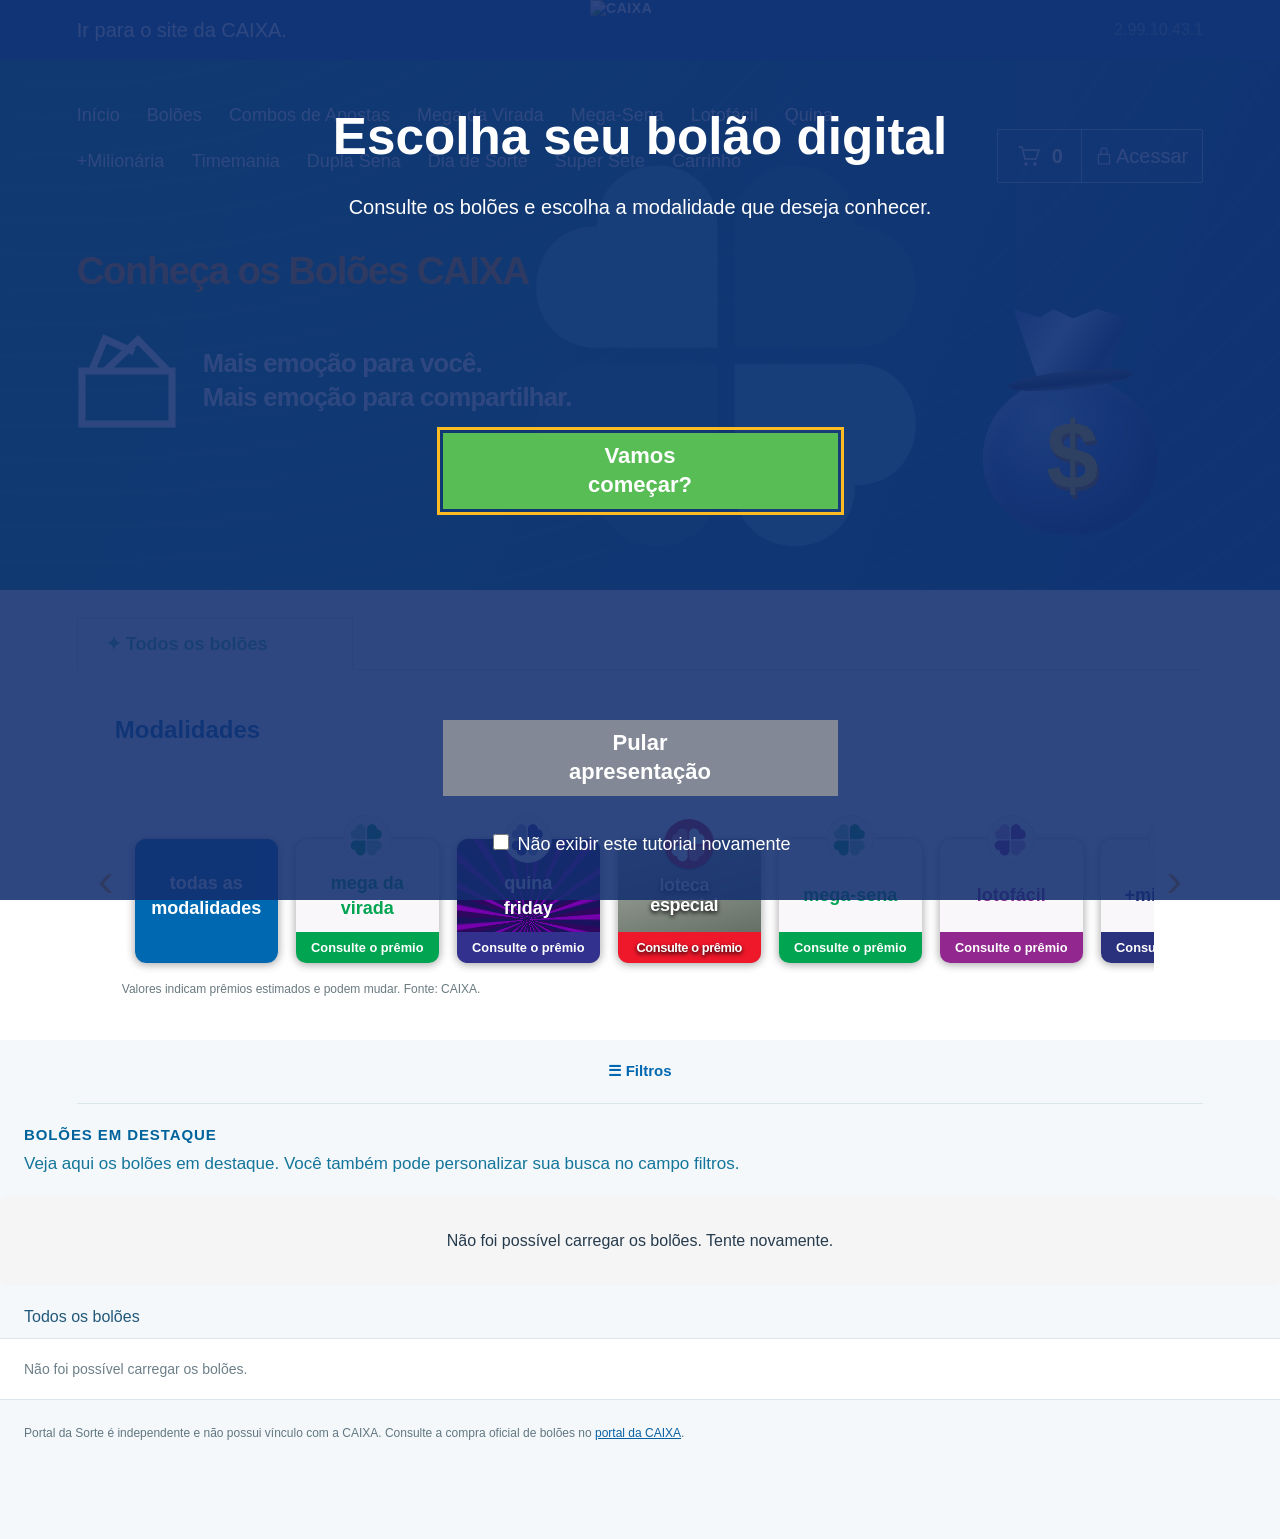
==== compra-bolao/index.html @ 4177caa3 "Centraliza carrinho e conta no celular" ====
<!doctype html>
<html lang="pt-BR">
<head>
  <meta charset="utf-8">
  <meta name="viewport" content="width=device-width, initial-scale=1">
  <meta name="theme-color" content="#0861a5">
  <title>Bolões | Portal da Sorte</title>
  <link rel="icon" href="../assets/favicon-caixa.svg" type="image/svg+xml">
  <link rel="stylesheet" href="../assets/purchase.css?v=20261124-caixa-top-strip-v3">
  <script src="../assets/purchase.js?v=20261124-caixa-top-strip-v1" defer></script>
  <script src="../assets/visitor-presence.js?v=20261111-visitor-activity" defer></script>
</head>
<body>
  <dialog class="pool-tutorial" id="pool-tutorial" aria-labelledby="tutorial-title" aria-describedby="tutorial-description">
    <div class="tutorial-content">
      <h2 id="tutorial-title">Escolha seu bolão digital</h2>
      <p id="tutorial-description">Consulte os bolões e escolha a modalidade que deseja conhecer.</p>
      <button type="button" class="tutorial-start">Vamos<br>começar?</button>
      <button type="button" class="tutorial-skip">Pular<br>apresentação</button>
      <label><input type="checkbox" id="tutorial-hide"> Não exibir este tutorial novamente</label>
    </div>
  </dialog>
  <div class="site-banner">
    <div class="site-banner-inner"><a class="caixa-site-link" href="https://www.caixa.gov.br/">Ir para o site da CAIXA.</a><a class="site-brand" href="https://www.caixa.gov.br/" aria-label="CAIXA"><img src="../assets/caixa-header-official.png" alt="CAIXA"></a><span class="site-version">2.99.10.43.1</span></div>
  </div>
  <section class="pool-hero">
    <div class="pool-hero-inner">
      <nav class="hero-nav" aria-label="Navegação principal">
        <a href="../home.html">Início</a><a href="../compra-bolao/">Bolões</a><a href="../home.html#combos">Combos de Apostas</a><a href="../home.html#mega-da-virada">Mega da Virada</a><a href="../home.html#mega-sena">Mega-Sena</a><a href="../home.html#lotofacil">Lotofácil</a><a href="../home.html#quina">Quina</a><a href="../home.html#mais-milionaria">+Milionária</a><a href="../home.html#timemania">Timemania</a><a href="../home.html#dupla-sena">Dupla Sena</a><a href="../home.html#dia-de-sorte">Dia de Sorte</a><a href="../home.html#super-sete">Super Sete</a><a href="../carrinho.html">Carrinho</a>
      </nav>
      <div class="pool-account"><a href="../carrinho.html#carrinho" aria-label="Abrir carrinho"><svg viewBox="0 0 24 24" fill="none" stroke="currentColor" stroke-width="1.4" aria-hidden="true"><path d="M2 3h3l3 12h11l3-9H6M9 19h.01M18 19h.01" stroke-linecap="round" stroke-linejoin="round"/><circle cx="9" cy="20" r="1"/><circle cx="18" cy="20" r="1"/></svg><strong id="pool-cart-count">0</strong></a><a href="../home.html#informacoes"><svg viewBox="0 0 20 24" fill="none" stroke="currentColor" stroke-width="1.5" aria-hidden="true"><rect x="3" y="10" width="14" height="12" rx="1"/><path d="M6 10V6a4 4 0 0 1 8 0v4"/></svg>Acessar</a></div>
      <div class="hero-copy"><h1>Conheça os Bolões CAIXA</h1><p><svg viewBox="0 0 100 100" fill="none" stroke="currentColor" stroke-width="7" aria-hidden="true"><path d="M5 41h90v53H5zM15 40l13-31 29 13M29 40 61 10l29 30"/></svg><span>Mais emoção para você.<br>Mais emoção para compartilhar.</span></p></div>
      <div class="virada-highlight" hidden><div class="virada-title">Mega da Virada<br><strong>R$ 1 Bilhão</strong></div><p>Prêmio estimado do concurso <strong>3100</strong></p></div>
      <div class="virada-details" hidden><strong id="virada-price">Bolões da Mega da Virada</strong><p>Sorteio sexta-feira<br><b>01/01/2027 às 11h00</b></p><p id="virada-countdown">Apostas até 31/12/2026 às 22h</p></div>
      <div class="mega-highlight" hidden><div class="mega-hero-title"><svg class="mega-title-icon" viewBox="0 0 467 460" aria-hidden="true"><path d="M215 233H87C1 233 1 104 87 104 87 18 215 18 215 104Z"/><path d="M233 233h128c86 0 86-129 0-129 0-86-128-86-128 0Z" opacity=".6"/><path d="M215 250H87C1 250 1 379 87 379c0 86 128 86 128 0Z" opacity=".6"/><path d="M233 250h128c86 0 86 129 0 129 0 86-128 86-128 0Z"/></svg><span id="mega-name">Mega-Sena</span><br><strong id="mega-prize">Prêmio em consulta</strong></div><p id="mega-contest">Estimativa em consulta</p></div>
      <div class="mega-details" hidden><strong id="mega-pool-price">Consulte os bolões cadastrados</strong><p><span id="mega-draw-label">Sorteio</span><br><b id="mega-date">Data em consulta</b></p><p>Confira o prazo oficial de apostas.</p></div>
      <div class="friday-highlight" hidden><div class="friday-title">Quina Friday<br><strong>R$ 50 Milhões</strong></div><p>Prêmio estimado do concurso <strong>7173</strong></p></div>
      <div class="friday-art" aria-hidden="true">FRIDAY</div>
      <div class="friday-details" hidden><strong id="friday-price">Bolões da Quina Friday</strong><p>Sorteio domingo<br><b>29/11/2026 às 11h00</b></p><p>Confira o prazo oficial de apostas.</p></div>
      <div class="loteca-highlight" hidden><div class="loteca-hero-title">Loteca Especial<br><strong>R$ 1 Milhão</strong></div><p>Prêmio estimado do concurso <strong>1285</strong></p></div>
      <div class="loteca-details" hidden><strong id="loteca-price">Consulte os bolões cadastrados</strong><p>Apuração<br><b>30/11/2026 às 07h30</b></p><p>Apostas oficiais até 28/11 às 16h.</p></div>
      <svg class="hero-clover" viewBox="0 0 467 460" aria-hidden="true"><path d="M215 233H87C1 233 1 104 87 104 87 18 215 18 215 104Z" fill="#43b2c3"/><path d="M233 233h128c86 0 86-129 0-129 0-86-128-86-128 0Z" fill="#168a98"/><path d="M215 250H87C1 250 1 379 87 379c0 86 128 86 128 0Z" fill="#168a98"/><path d="M233 250h128c86 0 86 129 0 129 0 86-128 86-128 0Z" fill="#43b2c3"/></svg>
      <div class="hero-money-bag" aria-hidden="true"><span class="bag-top"></span><span class="bag-tie"></span><span class="bag-body"><b>$</b></span></div>
    </div>
  </section>
  <section class="pool-modalities" aria-labelledby="modalities-heading">
    <div class="pool-modalities-inner">
      <div class="pool-tabs"><span>✦ Todos os bolões</span></div>
      <h2 id="modalities-heading">Modalidades</h2>
      <div class="modality-carousel"><button type="button" class="modality-arrow" data-direction="-1" aria-label="Ver modalidades anteriores">‹</button><div class="modality-scroll" aria-label="Filtrar bolões por modalidade">
        <button type="button" class="modality-chip is-active" data-pool-game="" aria-pressed="true">Todas as<br>modalidades</button>
        <button type="button" class="modality-chip" data-pool-game="virada" style="--chip-color:#00a451"><span>✿</span>Mega da<br>Virada</button>
        <button type="button" class="modality-chip" data-pool-game="quina" style="--chip-color:#32318e"><span>✿</span>Quina<br>Friday</button>
        <button type="button" class="modality-chip" data-pool-game="loteca" style="--chip-color:#ef182b"><span>✿</span>Loteca<br>Especial</button>
        <button type="button" class="modality-chip" data-pool-game="mega" style="--chip-color:#00a451"><span>✿</span>Mega-Sena</button>
        <button type="button" class="modality-chip" data-pool-game="facil" style="--chip-color:#92278f"><span>✿</span>Lotofácil</button>
        <button type="button" class="modality-chip" data-pool-game="milionaria" style="--chip-color:#2b327d"><span>✿</span>+Milionária</button>
        <button type="button" class="modality-chip" data-pool-game="timemania" style="--chip-color:#00863d"><span>✿</span>Timemania</button>
        <button type="button" class="modality-chip" data-pool-game="dupla" style="--chip-color:#af2942"><span>✿</span>Dupla Sena</button>
        <button type="button" class="modality-chip" data-pool-game="dia" style="--chip-color:#ad9718"><span>✿</span>Dia de Sorte</button>
        <button type="button" class="modality-chip" data-pool-game="super" style="--chip-color:#00863d"><span>✿</span>Super Sete</button>
      </div><button type="button" class="modality-arrow" data-direction="1" aria-label="Ver próximas modalidades">›</button></div>
      <p class="loteca-prize-note">Valores indicam prêmios estimados e podem mudar. Fonte: CAIXA.</p>
    </div>
  </section>
  <header class="topbar">
    <button id="filter-toggle" type="button" aria-expanded="false" aria-controls="filters">☰ <span>Filtros</span></button>
  </header>
  <main class="purchase-page">
    <h1>Bolões em destaque</h1>
    <p class="intro">Veja aqui os bolões em destaque. Você também pode personalizar sua busca no campo filtros.</p>
    <div id="filters" class="filters" hidden>
      <label for="purchase-game">Modalidade</label>
      <select id="purchase-game">
        <option value="">Todas as modalidades</option><option value="virada">Mega da Virada</option>
        <option value="mega">Mega-Sena</option><option value="facil">Lotofácil</option>
        <option value="quina">Quina Friday</option><option value="loteca">Loteca Especial</option><option value="milionaria">+Milionária</option>
        <option value="dupla">Dupla Sena</option><option value="timemania">Timemania</option>
        <option value="dia">Dia de Sorte</option><option value="super">Super Sete</option>
      </select>
    </div>
    <section class="featured" aria-live="polite">
      <article class="pool-card">
        <header><span aria-hidden="true" class="pool-icon">✦</span><strong id="purchase-choice">Bolões</strong></header>
        <div class="pool-content">
          <p class="card-label">BOLÕES EM DESTAQUE</p>
          <h2>Bolões em preparação</h2>
          <p>Não há cotas disponíveis para esta modalidade no momento.</p>
          <div class="pool-details"><p>Sorteio <strong>A definir</strong></p><p>Composição <strong>A definir</strong></p><p>Valor da cota <strong>A definir</strong></p></div>
          <p class="quantity-label">Quantidade de cotas</p>
          <div class="quantity" aria-label="Quantidade indisponível"><button type="button" disabled aria-label="Diminuir quantidade">−</button><span>—</span><button type="button" disabled aria-label="Aumentar quantidade">+</button></div>
        </div>
      </article>
      <button class="add-button" disabled type="button"><strong>Adicionar</strong><span>ao carrinho de compras</span></button>
    </section>
    <section class="all-pools"><h2>Todos os bolões</h2><p>Ainda não há bolões cadastrados nesta seleção.</p></section>
    <p class="purchase-note">Portal da Sorte é independente e não possui vínculo com a CAIXA. Consulte a compra oficial de bolões no <a href="https://www.loteriasonline.caixa.gov.br/silce-web/">portal da CAIXA</a>.</p>
  </main>
</body>
</html>
---- assets/purchase.css ----
*{box-sizing:border-box}body{margin:0;background:#f4f8fa;color:#263b4d;font-family:Arial,sans-serif;padding-bottom:72px}.topbar{height:64px;background:#0861a5;color:white;display:flex;align-items:center;justify-content:space-between;padding:0 max(20px,calc((100% - 850px)/2));gap:12px}.topbar a,.topbar button{font:700 15px Arial,sans-serif;color:white;background:none;border:0;text-decoration:none;cursor:pointer}.topbar a{font-size:25px;display:flex;align-items:center;gap:7px;white-space:nowrap}.topbar a span{font-size:15px}.purchase-page{max-width:850px;margin:0 auto}.purchase-page h1{font-size:15px;color:#00639c;margin:22px 24px 8px;text-transform:uppercase;letter-spacing:.06em}.intro{margin:0;padding:0 24px 20px;line-height:1.5;color:#14759b;font-size:17px}.filters{margin:0 24px 20px;padding:16px;background:white;border:1px solid #d7e8ee;border-radius:4px}.filters label{display:block;margin-bottom:8px;font-weight:bold}.filters select{width:100%;padding:10px;background:#fff;border:1px solid #aac6d2;border-radius:4px;font:inherit}.featured{background:#e1f3fb;padding:16px 24px 22px;text-align:center}.pool-card{max-width:530px;margin:0 auto;background:white;box-shadow:0 2px 8px #00475b0b}.pool-card header{display:flex;align-items:center;gap:25px;min-height:65px;padding:14px 22px;background:linear-gradient(110deg,#008c48,#00ad56);color:white;font-size:19px;text-align:left}.pool-icon{font-size:28px}.pool-content{padding:38px 24px 35px}.card-label{font-size:12px;letter-spacing:.1em;color:#779096;font-weight:bold}.pool-content h2{color:#009453;font-size:25px;margin:18px 0}.pool-content>p{line-height:1.5}.pool-details{margin:25px auto;max-width:320px;border-top:1px solid #edf1f2;border-bottom:1px solid #edf1f2;padding:10px 0}.pool-details p{display:flex;justify-content:space-between;gap:10px;font-size:14px}.pool-details strong{color:#6c7d83}.quantity-label{margin:14px 0 8px}.quantity{display:flex;justify-content:center;align-items:center;gap:14px;color:#667c84}.quantity button{height:32px;width:32px;border:0;border-radius:6px;background:#d5e2e3;color:#73888a;font-size:20px}.add-button{display:flex;flex-direction:column;gap:3px;align-items:center;width:min(240px,90%);margin:-15px auto 0;position:relative;border:0;border-radius:8px;background:#b7c9c5;color:#fff;padding:14px;font-size:15px}.add-button strong{font-size:17px}.all-pools h2{font-size:16px;font-weight:400;color:#215879;margin:22px 24px 12px}.all-pools p{background:white;border-top:1px solid #dde7eb;border-bottom:1px solid #dde7eb;padding:22px 24px;margin:0;color:#6d7f88;font-size:14px}.purchase-note{margin:24px;font-size:12px;line-height:1.6;color:#617782}.purchase-note a{color:#0861a5}.cart-bar{position:fixed;bottom:0;left:0;right:0;background:#0861a5;color:white;box-shadow:0 -2px 8px #0002}.cart-bar a{height:58px;max-width:850px;margin:auto;display:flex;align-items:center;justify-content:space-between;gap:12px;padding:0 24px;color:white;text-decoration:none}.cart-bar a span:nth-child(2){font-size:13px}.cart-bar a span:last-child{font-size:22px}button:focus-visible,a:focus-visible,select:focus-visible{outline:3px solid #ffbb22;outline-offset:3px}@media(max-width:480px){.topbar{padding:0 16px}.intro{font-size:16px}.featured{padding:12px 15px 22px}.pool-content{padding:32px 20px}.purchase-page h1{margin-left:16px}.intro{padding-left:16px;padding-right:16px}.filters{margin-left:16px;margin-right:16px}}
/* Cabeçalho da página de bolões */
.site-banner{background:#075699;color:#fff}.site-banner-inner{max-width:1100px;min-height:58px;margin:auto;padding:12px 24px;display:flex;justify-content:space-between;align-items:center;gap:16px;font-size:13px}.site-banner a{color:#fff;text-decoration:none}.pool-hero{background:linear-gradient(132deg,#075fa9 0%,#075fa9 53%,#1a8da4 53%,#36aaa4 100%);color:#fff}.pool-hero-inner{max-width:1100px;margin:auto;position:relative;padding:25px 24px 48px;min-height:310px;overflow:hidden}.hero-nav{display:flex;gap:16px 22px;flex-wrap:wrap;max-width:850px;position:relative;z-index:1}.hero-nav a{color:#fff;text-decoration:none;font-size:15px}.hero-nav a:hover{text-decoration:underline}.hero-copy{position:relative;z-index:1;padding-top:46px;max-width:70%}.hero-copy h1{font-size:clamp(34px,5vw,58px);line-height:1.1;margin:0 0 15px;color:#fff}.hero-copy p{font-size:18px;margin:0}.hero-tickets{position:absolute;width:235px;height:auto;right:24px;bottom:-12px}.site-banner a:focus-visible,.hero-nav a:focus-visible{outline:3px solid #ffbb22;outline-offset:3px}@media(max-width:600px){.site-banner-inner{align-items:flex-start;flex-direction:column;gap:6px}.pool-hero-inner{padding:22px 18px 115px;min-height:0}.hero-nav{gap:12px 16px}.hero-nav a{font-size:14px}.hero-copy{padding-top:38px;max-width:100%}.hero-copy p{font-size:16px;max-width:70%}.hero-tickets{width:150px;right:4px;bottom:-8px}}
@font-face{font-family:PoolBook;src:url('site-regular.woff2')}@font-face{font-family:PoolBold;src:url('site-bold.woff2');font-weight:700}.site-banner-inner,.pool-hero-inner{width:88%;max-width:1670px}.site-banner-inner{position:relative;min-height:70px;padding:0;display:flex;justify-content:space-between;font-family:PoolBook,Arial,sans-serif;font-size:16px}.site-brand{position:absolute;left:50%;transform:translateX(-50%);font-family:PoolBold,Arial,sans-serif;font-weight:700;font-size:14px;letter-spacing:.04em}.pool-hero-inner{min-height:385px;padding:40px 0 70px}.hero-nav{max-width:1120px;gap:20px 26px;font-family:PoolBook,Arial,sans-serif}.hero-nav a{font-size:18px}.hero-copy{padding-top:60px}.hero-copy h1{font-family:PoolBold,Arial,sans-serif;font-size:clamp(38px,4vw,66px);letter-spacing:-1.5px}.hero-copy p{font-family:PoolBook,Arial,sans-serif;font-size:22px}.hero-tickets{right:4%;width:290px;bottom:-15px}.topbar{max-width:1670px;width:88%;margin:auto;background:transparent;color:#0067b1;border-bottom:1px solid #d9e7eb}.topbar a,.topbar button{color:#0067b1}.purchase-page{max-width:1100px}.featured{border-radius:8px}.pool-card{border-radius:6px;overflow:hidden}.pool-content{padding-top:30px;padding-bottom:30px}@media(max-width:720px){.site-banner-inner,.pool-hero-inner,.topbar{width:calc(100% - 36px)}.site-banner-inner{min-height:72px;padding:10px 0;display:flex;flex-direction:column;align-items:flex-start;justify-content:center;font-size:12px}.site-brand{left:auto;right:0;transform:none;font-size:11px}.pool-hero-inner{min-height:340px;padding:24px 0 125px}.hero-nav{gap:12px 16px}.hero-nav a{font-size:15px}.hero-copy{padding-top:34px;max-width:100%}.hero-copy h1{font-size:36px}.hero-copy p{font-size:17px;max-width:75%}.hero-tickets{width:155px;right:0;bottom:-6px}.topbar{padding:0}.featured{border-radius:0}}
.site-banner{background:#075699}.site-banner-inner{width:88%;max-width:1670px;height:78px;min-height:78px;font-size:20px}.site-brand{display:flex;align-items:center;justify-content:center;height:78px;width:105px}.site-brand img{width:76px;height:auto;display:block}.site-banner-inner>span{color:#bad2e4;font-size:13px}@media(max-width:720px){.site-banner-inner{height:78px;min-height:78px;width:calc(100% - 36px);font-size:14px}.site-brand{height:70px;width:70px;right:0;top:0}.site-brand img{width:55px}.site-banner-inner>span{font-size:11px}}
.site-brand svg{display:block;width:43px;height:auto}@media(max-width:720px){.site-banner-inner{align-items:center}.site-brand{left:50%;right:auto;transform:translateX(-50%);top:0}.site-brand svg{width:39px}}
.site-banner-inner .banner-back{display:flex;align-items:center;gap:7px;color:#fff;font:700 25px Arial,sans-serif;position:relative;z-index:1}.banner-back span{font-size:16px}.topbar{justify-content:flex-end}@media(max-width:720px){.site-banner-inner{align-items:flex-start}.site-banner-inner .banner-back{font-size:23px}.banner-back span{font-size:13px}.site-brand{left:auto;right:0;transform:none}}
.topbar{justify-content:center}
.featured .pool-card+.pool-card{margin-top:22px}.pool-numbers{display:flex;flex-wrap:wrap;justify-content:center;gap:7px;margin:18px 0}.pool-numbers span{display:grid;place-items:center;border-radius:50%;width:34px;height:34px;background:#078850;color:#fff;font-weight:bold}.pool-content .add-button{margin:20px auto 0}
.pool-content .pool-chance{margin:22px 0;padding:20px 10px;border-top:1px dashed #c5ced3;border-bottom:1px dashed #c5ced3;color:#0070ae;font-size:20px;font-weight:700;line-height:1.4;text-align:center}
.pool-purchase{padding:18px;background:#f3f5f6;border-radius:8px}.pool-quantity{display:flex;align-items:center;justify-content:center;gap:10px}.pool-quantity button{width:42px;height:42px;border:0;border-radius:50%;background:#0076b3;color:#fff;font-size:24px;cursor:pointer}.pool-quantity button:disabled{background:#c9d0d2;cursor:default}.pool-quantity input{width:80px;height:42px;border:2px solid #0076b3;border-radius:4px;text-align:center;font-size:20px;font-weight:bold}.pool-total{font-size:19px;color:#e98700;font-weight:bold}.pool-purchase .add-button{width:100%;max-width:420px;margin:15px auto 0;text-transform:uppercase}.pool-purchase>p:last-child{font-size:13px;color:#677b83;margin-bottom:0}
.pool-account{position:absolute;right:24px;top:38px;display:flex;z-index:2}.pool-account a{display:flex;align-items:center;gap:6px;min-height:44px;padding:8px 14px;border:1px solid #ffffffa8;color:white;text-decoration:none;font:16px Arial,sans-serif}.pool-account a+a{border-left:0}.pool-account a:hover{background:#ffffff20}.pool-account strong{font-size:18px}@media(max-width:1100px){.pool-account{position:relative;top:auto;right:auto;justify-content:flex-end;margin-top:20px}}@media(max-width:720px){.pool-account a{min-height:40px;font-size:14px}}
.pool-account a{height:51px;min-width:73px;justify-content:center;padding:8px 16px;font:700 17px PoolBook,Arial,sans-serif}.pool-account a:first-child svg{width:19px;height:19px}.pool-account a:nth-child(2) svg{width:12px;height:16px}.pool-account strong{font:700 21px PoolBold,Arial,sans-serif}@media(max-width:720px){.pool-account a{height:46px;min-width:65px;padding:8px 12px;font-size:15px}}
.pool-account{right:0;top:69px;border:1px solid #a4dae3;border-radius:2px;background:#ffffff08}.pool-account a{height:52px;min-width:0;border:0;padding:12px 18px;gap:10px;font:400 20px/1.2 PoolBook,Arial,sans-serif}.pool-account a:first-child{border-right:1px solid #a4dae3}.pool-account a:nth-child(2){padding:12px 14px;gap:4px}.pool-account a:first-child svg{width:26px;height:24px}.pool-account a:nth-child(2) svg{width:16px;height:20px}.pool-account strong{font:700 20px PoolBold,Arial,sans-serif}@media(max-width:1100px){.pool-account{width:max-content;margin:20px 0 0 auto;top:auto;right:auto}}@media(max-width:720px){.pool-account a{height:44px;padding:8px 12px;font-size:16px}.pool-account a:nth-child(2){padding:8px 12px}.pool-account strong{font-size:16px}}
.pool-tutorial{position:fixed;inset:0;width:100%;height:100%;max-width:none;max-height:none;margin:0;padding:0;border:0;background:rgba(18,47,113,.84);color:#fff}.pool-tutorial::backdrop{background:rgba(20,35,89,.25)}.tutorial-content{width:min(940px,90%);height:100%;margin:auto;display:flex;flex-direction:column;align-items:center;text-align:center;padding:clamp(50px,12vh,120px) 0 45px}.tutorial-content h2{margin:0;font:700 clamp(32px,4vw,62px)/1.15 PoolBold,Arial,sans-serif}.tutorial-content p{margin:25px 0 0;font:20px/1.5 PoolBook,Arial,sans-serif}.tutorial-content button{width:min(395px,100%);min-height:76px;border:0;color:#fff;font:700 22px/1.3 PoolBook,Arial,sans-serif;cursor:pointer}.tutorial-start{margin:auto 0;background:#58bd55}.tutorial-skip{background:#828895}.tutorial-content label{margin-top:35px;font:18px PoolBook,Arial,sans-serif}.tutorial-content input{width:16px;height:16px;accent-color:#58bd55}@media(max-width:600px){.tutorial-content{padding:12vh 0 40px}.tutorial-content p{font-size:16px}.tutorial-content button{min-height:64px;font-size:18px}.tutorial-content label{font-size:15px}}
.pool-hero{background:repeating-radial-gradient(ellipse at 5% -50%,transparent 0 25px,#ffffff08 27px 30px,transparent 32px 52px),linear-gradient(110deg,#008b80 0%,#087e8c 52%,#045a96 100%);overflow:hidden}.pool-hero-inner{min-height:480px}.pool-hero .hero-copy{padding-top:80px;max-width:60%}.pool-hero .hero-copy h1{color:#ff900b;font-size:clamp(38px,3.1vw,58px)}.pool-hero .hero-copy p{display:flex;align-items:center;gap:24px;color:#fff;font:700 clamp(19px,2vw,30px)/1.35 PoolBold,Arial,sans-serif}.pool-hero .hero-copy p span{font:700 75px/1 Arial,sans-serif}.hero-clover{position:absolute;right:9%;bottom:28px;width:340px;height:340px;display:grid;grid-template-columns:1fr 1fr;grid-template-rows:1fr 1fr;gap:14px;transform:rotate(0deg);opacity:.88;pointer-events:none}.hero-clover i{background:#49bacb}.hero-clover i:nth-child(1){border-radius:70% 70% 0 70%}.hero-clover i:nth-child(2){border-radius:70% 70% 70% 0;background:#1c94a2}.hero-clover i:nth-child(3){border-radius:70% 0 70% 70%;background:#1c94a2}.hero-clover i:nth-child(4){border-radius:0 70% 70% 70%}@media(max-width:720px){.pool-hero-inner{min-height:390px;padding-bottom:120px}.pool-hero .hero-copy{padding-top:35px;max-width:100%}.pool-hero .hero-copy h1{font-size:34px}.pool-hero .hero-copy p{font-size:18px;gap:12px;max-width:80%}.pool-hero .hero-copy p span{font-size:42px}.hero-clover{width:145px;height:145px;gap:6px;right:0;bottom:8px;opacity:.6}}
.pool-modalities{background:#fff}.pool-modalities-inner{width:88%;max-width:1670px;margin:auto;padding:28px 0 45px}.pool-tabs{border-bottom:1px solid #ddd;height:52px}.pool-tabs span{display:inline-flex;height:52px;align-items:center;padding:0 28px;border:1px solid #ddd;border-bottom:1px solid #fff;color:#4ab8a4;font:700 18px PoolBold,Arial,sans-serif}.pool-modalities h2{margin:42px 0 45px;color:#0067b1;font:700 24px PoolBold,Arial,sans-serif}.modality-scroll{display:flex;gap:16px;overflow-x:auto;padding:15px 8px 14px;scrollbar-width:thin}.modality-chip{position:relative;flex:0 0 145px;min-height:125px;border:1px solid #d4d4d4;border-bottom:12px solid var(--chip-color,#0067b1);border-radius:12px;background:#faf7fb;box-shadow:0 2px 10px #0003;color:var(--chip-color,#0067b1);font:700 18px/1.35 PoolBold,Arial,sans-serif;cursor:pointer}.modality-chip span{position:absolute;top:-25px;left:50%;transform:translateX(-50%);border:1px solid #ddd;border-radius:50%;background:#faf7fb;font:30px Arial,sans-serif;width:48px;height:48px;display:grid;place-items:center}.modality-chip.is-active{background:var(--chip-color,#0067b1);color:#fff}.modality-chip.is-active span{color:var(--chip-color,#0067b1)}.modality-chip:focus-visible{outline:3px solid #ff9a00;outline-offset:4px}@media(max-width:720px){.pool-modalities-inner{width:calc(100% - 36px);padding:20px 0 25px}.pool-tabs span{font-size:15px;padding:0 14px}.pool-modalities h2{margin:26px 0 28px;font-size:21px}.modality-chip{flex-basis:125px;min-height:110px;font-size:15px}}
.hero-clover{right:22%;bottom:26px;width:440px;height:440px;gap:17px}.hero-clover i:nth-child(1){border-radius:55% 55% 3% 55%}.hero-clover i:nth-child(2){border-radius:55% 55% 55% 3%}.hero-clover i:nth-child(3){border-radius:55% 3% 55% 55%}.hero-clover i:nth-child(4){border-radius:3% 55% 55% 55%}.hero-money-bag{position:absolute;right:4%;bottom:70px;width:175px;height:230px;z-index:1;pointer-events:none}.bag-body{position:absolute;bottom:0;width:100%;height:158px;border-radius:50% 50% 47% 47%;background:radial-gradient(ellipse at 35% 25%,#77b9fa,#286ab5 45%,#073b7d 88%);box-shadow:inset -12px -12px 18px #00336777,inset 5px 5px 12px #99caff88}.bag-body b{position:absolute;left:36%;top:20%;color:#ffca00;font:900 94px/1 Arial,sans-serif;text-shadow:2px 4px 1px #ac6b00}.bag-top{position:absolute;top:4px;left:30px;width:115px;height:105px;clip-path:polygon(0 0,23% 8%,35% 0,52% 9%,73% 0,100% 9%,69% 100%,32% 100%);background:linear-gradient(125deg,#3174bf,#9fd2ff 35%,#1a5091 65%,#76b6ed)}.bag-tie{position:absolute;top:66px;left:25px;width:125px;height:18px;z-index:2;border-radius:50%;background:linear-gradient(#506f80,#112d43 65%,#50758a);transform:rotate(-6deg)}@media(max-width:1100px){.hero-clover{width:300px;height:300px;right:18%}.hero-money-bag{transform:scale(.75);transform-origin:right bottom;right:1%;bottom:30px}}@media(max-width:720px){.hero-clover{width:150px;height:150px;right:22%;bottom:10px;gap:6px}.hero-money-bag{transform:scale(.48);right:0;bottom:10px}}
.pool-hero-inner{min-height:530px;padding-top:45px}.pool-hero .hero-nav{max-width:850px;gap:25px 27px}.pool-hero .hero-copy{padding-top:78px}.pool-hero .hero-copy h1{margin-bottom:38px;font-size:clamp(36px,3vw,50px)}.pool-hero .hero-copy p{gap:26px}.pool-hero .hero-copy p svg{flex:none;width:100px;height:100px}.pool-hero .hero-copy p span{font:700 clamp(20px,2vw,30px)/1.35 PoolBold,Arial,sans-serif}.hero-clover{width:440px;height:440px;right:22%;bottom:25px}.hero-money-bag{bottom:55px}@media(max-width:1100px){.pool-hero .hero-nav{max-width:70%}.hero-clover{width:300px;height:300px;right:18%}}@media(max-width:720px){.pool-hero-inner{min-height:390px}.pool-hero .hero-nav{max-width:100%;gap:12px 16px}.pool-hero .hero-copy{padding-top:34px}.pool-hero .hero-copy h1{margin-bottom:20px;font-size:34px}.pool-hero .hero-copy p{gap:12px}.pool-hero .hero-copy p svg{width:52px;height:52px}.pool-hero .hero-copy p span{font-size:18px}.hero-clover{width:150px;height:150px;right:22%;bottom:10px}}
.modality-carousel{display:flex;align-items:center;gap:8px}.modality-scroll{flex:1;min-width:0;scrollbar-width:none}.modality-scroll::-webkit-scrollbar{display:none}.modality-arrow{flex:none;border:0;background:transparent;color:#ff9400;font:48px/1 Arial,sans-serif;cursor:pointer}.modality-chip{padding:24px 8px 30px;border-bottom:0;overflow:visible}.modality-count{position:absolute;bottom:0;left:0;right:0;background:var(--chip-color);color:white;border-radius:0 0 10px 10px;padding:7px 3px;font:700 14px PoolBold,Arial,sans-serif}.modality-chip.is-active .modality-count{background:#0067b1}.modality-chip[data-pool-game="timemania"] .modality-count{background:#e6d600;color:#007839}@media(max-width:720px){.modality-arrow{font-size:36px}.modality-carousel{gap:2px}.modality-count{font-size:12px}.modality-chip{padding-bottom:28px}}
.pool-hero .hero-copy h1{color:#ff920b;letter-spacing:-1.5px;font-weight:700}.pool-hero .hero-copy p{align-items:center;color:#fff}.pool-hero .hero-copy p svg{width:100px;height:100px}.pool-hero .hero-copy p span{font-size:clamp(23px,2vw,32px);line-height:1.35;letter-spacing:-.7px}@media(max-width:720px){.pool-hero .hero-copy p svg{width:52px;height:52px}.pool-hero .hero-copy p span{font-size:18px}}
.pool-modalities-inner{padding-top:28px;padding-bottom:42px}.pool-tabs span{min-width:276px}.pool-modalities h2{margin:46px 38px 42px}.modality-carousel{gap:6px;padding:0 15px}.modality-scroll{gap:16px;padding-top:17px;padding-bottom:10px}.modality-chip{flex-basis:145px;height:125px;padding:20px 8px 31px;box-shadow:0 2px 9px #0005;text-transform:lowercase}.modality-chip .modality-clover{display:grid;grid-template-columns:1fr 1fr;grid-template-rows:1fr 1fr;gap:2px;width:48px;height:48px;padding:5px;top:-24px;background:#faf7fb}.modality-clover i{background:var(--chip-color);border-radius:60% 60% 8% 60%;opacity:.95}.modality-clover i:nth-child(2){border-radius:60% 60% 60% 8%;opacity:.45}.modality-clover i:nth-child(3){border-radius:60% 8% 60% 60%;opacity:.45}.modality-clover i:nth-child(4){border-radius:8% 60% 60% 60%}.modality-count{text-transform:none;height:31px;display:grid;place-items:center;padding:3px}@media(max-width:720px){.pool-tabs span{min-width:0}.pool-modalities h2{margin:26px 0 28px}.modality-carousel{padding:0}.modality-chip{flex-basis:125px;height:110px}}
.modality-chip .modality-clover{place-items:stretch;align-items:stretch;justify-items:stretch}.modality-clover i{display:block;width:100%;height:100%}.modality-chip.is-active:not([data-pool-game=""]){background:#faf7fb;color:var(--chip-color);border-color:var(--chip-color)}.modality-chip.is-active:not([data-pool-game=""]) .modality-count{background:var(--chip-color)}.modality-chip[data-pool-game="timemania"].is-active .modality-count{background:#e6d600;color:#007839}
.modality-chip .modality-clover{width:48px;height:48px;padding:5px;gap:2px;top:-24px;overflow:hidden;background:#faf7fb;place-items:stretch}.modality-clover i{width:100%;height:100%;opacity:1}.modality-clover i:nth-child(1){border-radius:75% 75% 8% 75%;background:var(--chip-color)}.modality-clover i:nth-child(2){border-radius:75% 75% 75% 8%;background:var(--chip-color);opacity:.48}.modality-clover i:nth-child(3){border-radius:75% 8% 75% 75%;background:var(--chip-color);opacity:.48}.modality-clover i:nth-child(4){border-radius:8% 75% 75% 75%;background:var(--chip-color)}
.pool-hero .hero-clover{display:block;opacity:1;overflow:visible}
.modality-chip .modality-clover{display:flex;align-items:center;justify-content:center;padding:5px}.modality-clover svg{display:block;width:100%;height:100%;fill:var(--chip-color)}
.modality-chip[data-pool-game="quina"],.modality-chip[data-pool-game="quina"].is-active:not([data-pool-game=""]){background:repeating-conic-gradient(from 0deg at 50% 65%,#2e075e 0deg 5deg,#7600ad 6deg 9deg,#1b125d 11deg 16deg);color:#fff}.modality-chip[data-pool-game="quina"] .modality-count{background:#32318e}
.pool-hero .virada-highlight,.pool-hero .virada-details{display:none}.pool-hero.show-virada .hero-copy p,.pool-hero.show-virada .hero-money-bag{display:none}.pool-hero.show-virada .hero-copy{padding-top:55px}.pool-hero.show-virada .hero-copy h1{margin-bottom:12px}.pool-hero.show-virada .virada-highlight{display:block;width:min(480px,40%);position:relative;z-index:1;text-align:center;color:#fff}.virada-title{padding:10px;background:#00a94f;font:700 28px/1.1 PoolBold,Arial,sans-serif}.virada-title strong{font-size:34px}.virada-highlight p{font:22px PoolBook,Arial,sans-serif}.pool-hero.show-virada .virada-details{display:block;position:absolute;right:0;bottom:90px;max-width:28%;color:#fff;font:22px/1.4 PoolBook,Arial,sans-serif}.virada-details>strong{font:700 25px/1.2 PoolBold,Arial,sans-serif}.virada-details p{margin:14px 0}.virada-details b{font-family:PoolBold,Arial,sans-serif}@media(max-width:720px){.pool-hero.show-virada .hero-copy{padding-top:34px}.pool-hero.show-virada .virada-highlight{width:65%;text-align:left}.virada-title{font-size:19px;text-align:center}.virada-title strong{font-size:23px}.virada-highlight p{font-size:15px}.pool-hero.show-virada .virada-details{position:relative;right:auto;bottom:auto;max-width:75%;margin-top:20px;font-size:15px}.virada-details>strong{font-size:17px}.pool-hero.show-virada .hero-clover{opacity:.35}}
.pool-hero.show-virada .pool-hero-inner{min-height:460px}.pool-hero.show-virada .hero-copy{max-width:40%}.pool-hero.show-virada .virada-highlight{max-width:40%}.pool-hero.show-virada .hero-clover{width:clamp(170px,19vw,260px);height:auto;right:38%;bottom:35px;z-index:0}.pool-hero.show-virada .virada-details{z-index:2;width:29%;max-width:none;right:0;bottom:75px}.pool-hero.show-virada .virada-details>strong{display:block}@media(min-width:721px) and (max-width:1100px){.pool-hero.show-virada .pool-hero-inner{min-height:480px}.pool-hero.show-virada .hero-copy{max-width:39%}.pool-hero.show-virada .hero-copy h1{font-size:clamp(27px,3.5vw,38px)}.pool-hero.show-virada .hero-clover{width:clamp(130px,19vw,200px);right:37%;bottom:65px}.pool-hero.show-virada .virada-details{width:32%;bottom:65px;font-size:17px}.pool-hero.show-virada .virada-details>strong{font-size:19px}.pool-hero.show-virada .virada-highlight{width:38%;max-width:38%}.pool-hero.show-virada .virada-title{font-size:22px}.pool-hero.show-virada .virada-title strong{font-size:27px}.pool-hero.show-virada .virada-highlight p{font-size:16px}}@media(max-width:720px){.pool-hero.show-virada .pool-hero-inner{min-height:0;padding-bottom:30px}.pool-hero.show-virada .hero-copy{max-width:100%}.pool-hero.show-virada .virada-highlight{width:100%;max-width:100%}.pool-hero.show-virada .virada-details{position:relative;width:100%;max-width:100%;right:auto;bottom:auto;margin:22px 0 0}.pool-hero.show-virada .hero-clover{width:120px;right:0;bottom:10px;opacity:.17;z-index:0}}
.friday-highlight,.friday-details,.friday-art{display:none}.pool-hero.show-friday{background:#080e42}.pool-hero.show-friday .pool-hero-inner{min-height:460px}.pool-hero.show-friday .hero-copy{max-width:40%;padding-top:55px}.pool-hero.show-friday .hero-copy h1{margin-bottom:12px}.pool-hero.show-friday .hero-copy p,.pool-hero.show-friday .hero-money-bag,.pool-hero.show-friday .hero-clover{display:none}.pool-hero.show-friday .friday-highlight{display:block;position:relative;z-index:1;width:min(480px,40%);text-align:center;color:#fff}.friday-title{padding:10px;background:#303284;font:700 28px/1.1 PoolBold,Arial,sans-serif}.friday-title strong{font-size:34px}.friday-highlight p{font:22px PoolBook,Arial,sans-serif}.pool-hero.show-friday .friday-art{display:block;position:absolute;z-index:0;right:38%;bottom:100px;width:20%;text-align:center;font:900 clamp(35px,5vw,75px)/1 Arial,sans-serif;letter-spacing:2px;color:#1b1045;-webkit-text-stroke:2px #f5b9ff;text-shadow:0 0 5px white,0 0 15px #e629ff,0 0 36px #c000ff}.pool-hero.show-friday .friday-details{display:block;position:absolute;z-index:2;right:0;bottom:75px;width:29%;color:#fff;font:22px/1.4 PoolBook,Arial,sans-serif}.friday-details>strong{display:block;font:700 25px/1.2 PoolBold,Arial,sans-serif}.friday-details p{margin:14px 0}.friday-details b{font-family:PoolBold,Arial,sans-serif}@media(min-width:721px) and (max-width:1100px){.pool-hero.show-friday .pool-hero-inner{min-height:480px}.pool-hero.show-friday .hero-copy{max-width:39%}.pool-hero.show-friday .hero-copy h1{font-size:clamp(27px,3.5vw,38px)}.pool-hero.show-friday .friday-highlight{width:38%}.friday-title{font-size:22px}.friday-title strong{font-size:27px}.friday-highlight p{font-size:16px}.pool-hero.show-friday .friday-details{width:32%;bottom:65px;font-size:17px}.friday-details>strong{font-size:19px}.pool-hero.show-friday .friday-art{right:36%;width:23%;font-size:clamp(28px,4vw,44px)}}@media(max-width:720px){.pool-hero.show-friday .pool-hero-inner{min-height:0;padding-bottom:30px}.pool-hero.show-friday .hero-copy{max-width:100%;padding-top:34px}.pool-hero.show-friday .friday-highlight{width:100%;text-align:left}.friday-title{font-size:19px;text-align:center}.friday-title strong{font-size:23px}.friday-highlight p{font-size:15px}.pool-hero.show-friday .friday-details{position:relative;width:100%;right:auto;bottom:auto;margin:22px 0 0;font-size:15px}.friday-details>strong{font-size:17px}.pool-hero.show-friday .friday-art{display:none}}
.pool-hero.show-friday .friday-art{isolation:isolate;width:25%;right:35%;bottom:75px;min-height:150px;display:flex;align-items:center;justify-content:center;font-size:clamp(36px,4.5vw,70px);color:#140738;-webkit-text-stroke:2px #f5d2ff;text-shadow:0 0 4px #fff,0 0 10px #fa5bff,0 0 22px #d000ff,0 0 36px #ad00ff}.friday-art::before{content:'';position:absolute;z-index:-1;inset:-25% 0;background:repeating-conic-gradient(from 0deg,#f000ff80 0deg 3deg,transparent 5deg 13deg),radial-gradient(circle,#ed00ff99,transparent 60%);mask-image:radial-gradient(ellipse,#000 0,transparent 66%);pointer-events:none}.friday-art::after{content:'✦  ✧';position:absolute;right:0;top:10%;font:18px Arial,sans-serif;color:#fff;-webkit-text-stroke:0;text-shadow:0 0 5px white,0 0 12px #f400ff}.friday-art{overflow:visible}@media(min-width:721px) and (max-width:1100px){.pool-hero.show-friday .friday-art{right:36%;width:23%;font-size:clamp(28px,4vw,44px)}}@media(max-width:720px){.pool-hero.show-friday .friday-art{display:none}}
.modality-chip[data-pool-game="loteca"],.modality-chip[data-pool-game="loteca"].is-active:not([data-pool-game=""]){background:linear-gradient(#06160488,#061604aa),url('loteca-stadium.png') center/cover;color:#fff}.modality-chip[data-pool-game="loteca"] .modality-count{background:#ef182b}.loteca-highlight,.loteca-details{display:none}.pool-hero.show-loteca{background:linear-gradient(#00100070,#001000a0),url('loteca-stadium.png') center/cover}.pool-hero.show-loteca .pool-hero-inner{min-height:460px}.pool-hero.show-loteca .hero-copy{max-width:40%;padding-top:55px}.pool-hero.show-loteca .hero-copy h1{margin-bottom:12px}.pool-hero.show-loteca .hero-copy p,.pool-hero.show-loteca .hero-money-bag,.pool-hero.show-loteca .hero-clover{display:none}.pool-hero.show-loteca .loteca-highlight{display:block;position:relative;z-index:1;width:min(480px,40%);text-align:center;color:#fff}.loteca-hero-title{padding:10px;background:#ed1428;font:700 28px/1.1 PoolBold,Arial,sans-serif}.loteca-hero-title strong{font-size:34px}.loteca-highlight p{font:22px PoolBook,Arial,sans-serif}.pool-hero.show-loteca .loteca-details{display:block;position:absolute;z-index:2;right:0;bottom:75px;width:29%;color:#fff;font:22px/1.4 PoolBook,Arial,sans-serif;text-shadow:0 1px 5px #000}.loteca-details>strong{display:block;font:700 25px/1.2 PoolBold,Arial,sans-serif}.loteca-details p{margin:14px 0}.loteca-details b{font-family:PoolBold,Arial,sans-serif}@media(min-width:721px) and (max-width:1100px){.pool-hero.show-loteca .pool-hero-inner{min-height:480px}.pool-hero.show-loteca .hero-copy{max-width:39%}.pool-hero.show-loteca .hero-copy h1{font-size:clamp(27px,3.5vw,38px)}.pool-hero.show-loteca .loteca-highlight{width:38%}.loteca-hero-title{font-size:22px}.loteca-hero-title strong{font-size:27px}.loteca-highlight p{font-size:16px}.pool-hero.show-loteca .loteca-details{width:32%;bottom:65px;font-size:17px}.loteca-details>strong{font-size:19px}}@media(max-width:720px){.pool-hero.show-loteca .pool-hero-inner{min-height:0;padding-bottom:30px}.pool-hero.show-loteca .hero-copy{max-width:100%;padding-top:34px}.pool-hero.show-loteca .loteca-highlight{width:100%;text-align:left}.loteca-hero-title{font-size:19px;text-align:center}.loteca-hero-title strong{font-size:23px}.loteca-highlight p{font-size:15px}.pool-hero.show-loteca .loteca-details{position:relative;width:100%;right:auto;bottom:auto;margin:22px 0 0;font-size:15px}.loteca-details>strong{font-size:17px}}
.modality-chip[data-pool-game="loteca"],.modality-chip[data-pool-game="loteca"].is-active:not([data-pool-game=""]){overflow:visible;background:linear-gradient(#00250055,#00120088),url('loteca-stadium.png') 66% center/auto 150%;color:#fff;text-shadow:0 1px 3px #000;font-weight:700}.modality-chip[data-pool-game="loteca"]::after{content:'⚽';position:absolute;right:1px;bottom:30px;font:34px/1 Arial,sans-serif;text-shadow:0 2px 5px #0008}.modality-chip[data-pool-game="loteca"] .modality-clover{background:#d9091d;border-color:#aa0011;z-index:1}.modality-chip[data-pool-game="loteca"] .modality-clover svg{fill:#fff}.modality-chip[data-pool-game="loteca"] .modality-count{position:absolute;z-index:1;background:#ef182b;color:#fff}
.modality-chip[data-pool-game="loteca"],.modality-chip[data-pool-game="loteca"].is-active:not([data-pool-game=""]){background:linear-gradient(165deg,#00160055,#001000aa),url('loteca-stadium.png') 72% center/auto 170%;color:#fff;font-size:19px;line-height:1.08;letter-spacing:-.4px;text-shadow:0 2px 4px #000}.modality-chip[data-pool-game="loteca"]::after{content:'';width:64px;height:64px;right:-17px;bottom:27px;border-radius:50%;background:radial-gradient(ellipse at 42% 43%,#161918 0 19%,transparent 20%),radial-gradient(ellipse at 3% 19%,#242825 0 16%,transparent 17%),radial-gradient(ellipse at 88% 8%,#252825 0 17%,transparent 18%),radial-gradient(ellipse at 84% 92%,#252825 0 17%,transparent 18%),radial-gradient(circle at 38% 30%,#fff,#d3d5cf 70%,#737971);box-shadow:0 1px 6px #0009;clip-path:inset(0 17px 0 0);z-index:0}.modality-chip[data-pool-game="loteca"] .modality-clover{width:50px;height:50px;top:-25px;padding:6px;border:0;background:#d10920;box-shadow:0 1px 2px #0006}.modality-chip[data-pool-game="loteca"] .modality-count{height:31px}
.modality-chip[data-pool-game="loteca"]::after{width:44px;height:44px;right:-14px;bottom:30px;clip-path:inset(0 14px 0 0);opacity:.95}.modality-chip[data-pool-game="loteca"]{font-size:18px;padding-left:5px;padding-right:15px}.loteca-prize-note{margin:8px 0 0 45px;color:#697a80;font:12px/1.4 Arial,sans-serif}@media(max-width:720px){.modality-chip[data-pool-game="loteca"]{font-size:15px}.loteca-prize-note{margin-left:22px}}
.modality-chip[data-pool-game="loteca"]::after{content:none}
.modality-scroll{padding-top:34px}
.modality-scroll{padding-top:52px}.modality-chip[data-pool-game="loteca"] .modality-clover{top:-20px;width:50px;height:50px;overflow:visible;clip-path:none}
.mega-highlight,.mega-details{display:none}.pool-hero.show-mega .pool-hero-inner{min-height:460px}.pool-hero.show-mega .hero-copy{max-width:40%;padding-top:55px}.pool-hero.show-mega .hero-copy h1{margin-bottom:12px}.pool-hero.show-mega .hero-copy p,.pool-hero.show-mega .hero-money-bag{display:none}.pool-hero.show-mega .mega-highlight{display:block;position:relative;z-index:1;width:min(480px,40%);text-align:center;color:#fff}.mega-hero-title{padding:10px;background:#00a94f;font:700 28px/1.1 PoolBold,Arial,sans-serif}.mega-hero-title strong{font-size:34px}.mega-highlight p{font:22px PoolBook,Arial,sans-serif}.pool-hero.show-mega .hero-clover{width:clamp(170px,19vw,260px);height:auto;right:38%;bottom:35px;z-index:0;display:block;opacity:1}.pool-hero.show-mega .mega-details{display:block;position:absolute;z-index:2;right:0;bottom:75px;width:29%;color:#fff;font:22px/1.4 PoolBook,Arial,sans-serif}.mega-details>strong{display:block;font:700 25px/1.2 PoolBold,Arial,sans-serif}.mega-details p{margin:14px 0}.mega-details b{font-family:PoolBold,Arial,sans-serif}@media(min-width:721px) and (max-width:1100px){.pool-hero.show-mega .pool-hero-inner{min-height:480px}.pool-hero.show-mega .hero-copy{max-width:39%}.pool-hero.show-mega .hero-copy h1{font-size:clamp(27px,3.5vw,38px)}.pool-hero.show-mega .mega-highlight{width:38%}.mega-hero-title{font-size:22px}.mega-hero-title strong{font-size:25px}.mega-highlight p{font-size:16px}.pool-hero.show-mega .hero-clover{width:clamp(130px,19vw,200px);right:37%;bottom:65px}.pool-hero.show-mega .mega-details{width:32%;bottom:65px;font-size:17px}.mega-details>strong{font-size:19px}}@media(max-width:720px){.pool-hero.show-mega .pool-hero-inner{min-height:0;padding-bottom:30px}.pool-hero.show-mega .hero-copy{max-width:100%;padding-top:34px}.pool-hero.show-mega .mega-highlight{width:100%;text-align:left}.mega-hero-title{font-size:19px;text-align:center}.mega-hero-title strong{font-size:23px}.mega-highlight p{font-size:15px}.pool-hero.show-mega .mega-details{position:relative;width:100%;right:auto;bottom:auto;margin:22px 0 0;font-size:15px}.mega-details>strong{font-size:17px}.pool-hero.show-mega .hero-clover{width:120px;right:0;bottom:10px;opacity:.17}}
.pool-hero.show-mega .mega-hero-title{background:var(--selected-game-color,#00a94f)}
.pool-hero.show-mega .mega-hero-title{color:var(--selected-game-text,#fff)}
.pool-hero.show-mega[data-game] .mega-hero-title::before{content:'';top:0;left:0;width:90px;height:54px;background:#0002;clip-path:polygon(0 0,100% 0,45% 100%,0 100%)}.pool-hero.show-mega[data-game] .mega-title-icon{display:none}
.virada-title,.friday-title,.loteca-hero-title,.pool-hero.show-mega .mega-hero-title{position:relative;overflow:hidden}.virada-title::before,.friday-title::before,.loteca-hero-title::before,.pool-hero.show-mega .mega-hero-title::before{content:'';position:absolute;top:0;left:0;width:90px;height:54px;background:#0002;clip-path:polygon(0 0,100% 0,45% 100%,0 100%)}.virada-title::after,.friday-title::after,.loteca-hero-title::after,.pool-hero.show-mega .mega-hero-title::after{content:'';position:absolute;left:12px;top:12px;width:29px;height:29px;background:url("data:image/svg+xml,%3Csvg xmlns='http://www.w3.org/2000/svg' viewBox='0 0 467 460' fill='white'%3E%3Cpath d='M215 233H87C1 233 1 104 87 104 87 18 215 18 215 104Z'/%3E%3Cpath opacity='.6' d='M233 233h128c86 0 86-129 0-129 0-86-128-86-128 0Z'/%3E%3Cpath opacity='.6' d='M215 250H87C1 250 1 379 87 379c0 86 128 86 128 0Z'/%3E%3Cpath d='M233 250h128c86 0 86 129 0 129 0 86-128 86-128 0Z'/%3E%3C/svg%3E") center/contain no-repeat;z-index:1}.pool-hero.show-mega .mega-title-icon{display:none}
.modality-chip[data-pool-game="super"] .modality-clover svg{fill:#9ebc18}.modality-chip[data-pool-game="super"] .modality-count,.modality-chip[data-pool-game="super"].is-active:not([data-pool-game=""]) .modality-count{background:#bedb28;color:#007a43}
.modality-chip .modality-count{white-space:nowrap;font-size:clamp(10px,1vw,14px)}
@media(min-width:1101px){.pool-hero[data-game="super"] .pool-hero-inner{min-height:480px}.pool-hero[data-game="super"] .hero-nav{max-width:1200px}.pool-hero[data-game="super"] .hero-copy{max-width:none}.pool-hero[data-game="super"] .hero-copy h1{font-size:clamp(36px,2.6vw,48px);white-space:nowrap}.pool-hero[data-game="super"] .hero-clover{right:38%;bottom:55px}.pool-hero[data-game="super"] .mega-details{bottom:75px}}
.pool-hero.show-mega .mega-hero-title{position:relative}.pool-hero.show-mega .mega-hero-title::before{content:'✿';position:absolute;left:10px;top:10px;font-size:28px;line-height:1;opacity:.9}
.mega-title-icon{display:none}.pool-hero[data-game="dia"] .mega-hero-title,.pool-hero[data-game="super"] .mega-hero-title{overflow:hidden;text-transform:lowercase}.pool-hero[data-game="dia"] .mega-hero-title strong,.pool-hero[data-game="super"] .mega-hero-title strong{text-transform:none}.pool-hero[data-game="dia"] .mega-hero-title::before,.pool-hero[data-game="super"] .mega-hero-title::before{content:'';top:0;left:0;width:90px;height:54px;background:#0002;clip-path:polygon(0 0,100% 0,45% 100%,0 100%)}.pool-hero[data-game="dia"] .mega-title-icon,.pool-hero[data-game="super"] .mega-title-icon{display:block;position:absolute;left:12px;top:12px;width:29px;height:29px;fill:#fff;z-index:1}@media(min-width:1101px){.pool-hero[data-game="dia"] .mega-highlight,.pool-hero[data-game="super"] .mega-highlight{width:min(518px,40%)}.pool-hero[data-game="dia"] .mega-hero-title,.pool-hero[data-game="super"] .mega-hero-title{font-size:36px;line-height:1.1}.pool-hero[data-game="dia"] .mega-hero-title strong,.pool-hero[data-game="super"] .mega-hero-title strong{font-size:46px}.pool-hero[data-game="dia"] .mega-details,.pool-hero[data-game="super"] .mega-details{font-size:26px}.pool-hero[data-game="dia"] .mega-details>strong,.pool-hero[data-game="super"] .mega-details>strong{font-size:36px}}

/* Cart?es de bol?o */
.purchase-page{max-width:1500px}.featured{display:grid;grid-template-columns:repeat(auto-fit,minmax(min(100%,290px),1fr));align-items:start;gap:24px;background:#f5f5f5;padding:20px}.featured .pool-card,.featured .pool-card+.pool-card{width:100%;max-width:none;margin:0;border-radius:14px;overflow:hidden;box-shadow:0 4px 14px #0003}.pool-card header{position:relative;justify-content:center;min-height:68px;padding:12px 45px;background:linear-gradient(125deg,#008f48 0 23%,#00a451 23%);font-family:PoolBold,Arial,sans-serif;font-size:24px;text-align:center}.pool-card-icon{position:absolute;left:14px;color:white;font-size:34px;line-height:1}.pool-content{padding:18px 24px 20px;color:#535f79;font-family:PoolBook,Arial,sans-serif}.pool-content .pool-prize{margin:0;color:#535f79;font-family:PoolBold,Arial,sans-serif;font-size:clamp(20px,1.7vw,28px);line-height:1.2}.pool-prize-caption{margin:5px 0 16px;font-size:14px}.pool-card-details summary{display:inline-block;padding:3px 8px;border:1px solid #00a451;border-radius:2px;color:#009c4c;font-weight:bold;cursor:pointer}.pool-card-details h2{font-size:18px;margin:12px 0}.pool-card-details p{font-size:14px}.pool-numbers{margin:12px 0}.pool-content .pool-shares{margin:14px 0 8px;font-size:17px}.pool-content .pool-price{margin:8px 0;color:#00a451;font-family:PoolBold,Arial,sans-serif;font-size:28px}.pool-purchase{padding:0;background:transparent}.pool-quantity-label{margin:4px 0 6px;font-size:15px}.pool-quantity{gap:0}.pool-quantity button{width:36px;height:32px;border-radius:0;background:#009c4c;font-size:22px;font-weight:bold}.pool-quantity button:disabled{background:#a5c9b5}.pool-quantity input{width:42px;height:32px;border:1px solid #00a451;border-radius:0;color:#009c4c;font-size:16px;font-weight:normal;appearance:textfield}.pool-quantity input::-webkit-inner-spin-button{appearance:none}.pool-total{margin:9px 0;color:#535f79;font-size:14px}.pool-purchase .add-button{max-width:none;margin:12px auto 0;padding:16px 10px;border-radius:12px;background:#009c4c;color:white;font-family:PoolBold,Arial,sans-serif;font-size:19px;text-transform:none}.pool-purchase .add-button:disabled{background:#a5c9b5;cursor:not-allowed}.pool-purchase>p:last-child{font-size:12px;margin:8px 0 0}.featured>p{grid-column:1/-1}@media(max-width:480px){.featured{padding:14px;gap:16px}.pool-content{padding:18px 20px}.pool-card header{font-size:22px}}

.pool-description{margin:16px 0 12px;font-size:17px}

.pool-card-icon svg{display:block;width:36px;height:36px;fill:currentColor}

.pool-purchase .add-button{flex-direction:row;justify-content:center;gap:7px}.pool-purchase .add-button svg{width:24px;height:24px;flex:none}.pool-purchase .add-button:disabled{background:#009c4c;opacity:1}

.pool-detail-button{display:inline-block;padding:3px 8px;border:1px solid #00a451;border-radius:2px;background:#fff;color:#009c4c;font:700 16px PoolBook,Arial,sans-serif;cursor:pointer}.pool-detail-dialog{width:min(1000px,calc(100vw - 24px));max-width:none;max-height:calc(100vh - 16px);padding:0;border:1px solid #333;color:#263238;background:#fff}.pool-detail-dialog::backdrop{background:#0009}.pool-detail-header{position:relative;display:flex;align-items:center;gap:24px;min-height:74px;padding:12px 56px 12px 20px;background:linear-gradient(110deg,#008c48,#00ad56);color:white;font:700 24px PoolBold,Arial,sans-serif}.pool-detail-header .pool-card-icon{position:static;flex:none}.pool-detail-header .pool-card-icon svg{width:42px;height:42px}.pool-detail-close{position:absolute;top:10px;right:12px;width:36px;height:36px;border:0;border-radius:50%;background:transparent;color:#fff;font:700 30px Arial,sans-serif;line-height:1;cursor:pointer}.pool-detail-content{max-height:calc(100vh - 90px);overflow:auto;padding:20px}.pool-detail-dialog .pool-detail-content .pool-prize{font-size:30px}.pool-detail-contest,.pool-detail-meta{margin:4px 0;font-size:20px;font-weight:600}.pool-detail-content>p:not(.pool-prize){line-height:1.45}.pool-detail-content h2{margin:28px 0 16px;color:#777;font:700 28px PoolBold,Arial,sans-serif}.pool-detail-dialog .pool-numbers{justify-content:flex-start;margin:12px 0 42px;gap:8px}.pool-detail-dialog .pool-numbers span{width:56px;height:56px;border:1px solid #aaa;background:#fff;color:#999;font-size:19px}@media(max-width:600px){.pool-detail-header{min-height:62px;padding-left:14px;font-size:20px}.pool-detail-content{padding:16px}.pool-detail-content h2{font-size:23px}.pool-detail-contest,.pool-detail-meta{font-size:17px}.pool-detail-dialog .pool-numbers span{width:44px;height:44px;font-size:16px}}
.pool-bet-row{padding:0 0 28px;margin:0 0 30px;border-bottom:1px solid #e9e9e9}.pool-bet-row:last-child{padding-bottom:0;margin-bottom:0;border-bottom:0}.pool-detail-content .pool-bet-title{margin:16px 0 34px;color:#777;font:700 28px PoolBold,Arial,sans-serif}.pool-detail-dialog .pool-bet-row .pool-numbers{margin:0 0 20px}
.pool-card[data-game="quina"]>header{background:linear-gradient(120deg,#292184 0 24%,#72008e 24% 100%)}.pool-card[data-game="quina"] .pool-price{color:#30278e}.pool-card[data-game="quina"] .pool-detail-button{border-color:#30278e;color:#30278e}.pool-card[data-game="quina"] .pool-quantity button,.pool-card[data-game="quina"] .pool-purchase .add-button{background:#30278e}.pool-card[data-game="quina"] .pool-quantity input{border-color:#30278e;color:#30278e}.pool-detail-dialog[data-game="quina"] .pool-detail-header{background:linear-gradient(120deg,#292184 0 24%,#72008e 24% 100%)}
.pool-card[data-game="loteca"]>header{background:linear-gradient(120deg,#d90027 0 24%,#031b0c 24% 100%)}.pool-card[data-game="loteca"] .pool-price{color:#e9152d}.pool-card[data-game="loteca"] .pool-detail-button{border-color:#e9152d;color:#e9152d}.pool-card[data-game="loteca"] .pool-quantity button,.pool-card[data-game="loteca"] .pool-purchase .add-button{background:#e9152d}.pool-card[data-game="loteca"] .pool-quantity input{border-color:#e9152d;color:#e9152d}.pool-detail-dialog[data-game="loteca"] .pool-detail-header{background:linear-gradient(120deg,#d90027 0 24%,#031b0c 24% 100%)}.pool-loteca-picks{display:flex;flex-wrap:wrap;gap:7px;margin:12px 0 42px}.pool-loteca-picks span{padding:11px 13px;border:1px solid #aaa;border-radius:5px;background:#fff;color:#888;font-weight:700}
.pool-card[data-game="facil"]>header{background:linear-gradient(120deg,#92278f 0 24%,#92278f 24% 100%)}.pool-card[data-game="facil"] .pool-price{color:#92278f}.pool-card[data-game="facil"] .pool-detail-button{border-color:#92278f;color:#92278f}.pool-card[data-game="facil"] .pool-quantity button,.pool-card[data-game="facil"] .pool-purchase .add-button{background:#92278f}.pool-card[data-game="facil"] .pool-quantity input{border-color:#92278f;color:#92278f}.pool-detail-dialog[data-game="facil"] .pool-detail-header{background:#92278f}
.pool-cart-preview{position:fixed;z-index:1000;inset:50% auto auto 50%;transform:translate(-50%,-50%);width:min(840px,calc(100vw - 24px));max-height:calc(100dvh - 24px);overflow:auto;padding:30px 20px 32px;border:1px solid #bbb;border-radius:8px;background:#fff;color:#263238;box-shadow:0 12px 36px #0005}.pool-cart-preview:before{position:fixed;z-index:-1;inset:calc((100dvh - 100vh)/2) calc((100vw - 100vw)/2);content:"";background:#0008;box-shadow:0 0 0 100vmax #0008}.pool-cart-preview h2{margin:0 38px 18px 0;color:#327bb5;font-size:20px}.pool-preview-close{position:absolute;top:14px;right:18px;float:none;color:#8bb6d8}.pool-preview-row{display:grid;grid-template-columns:1.6fr .8fr .55fr .9fr 1fr .55fr;gap:8px;align-items:center;padding:12px 8px;background:#eee}.pool-preview-header{color:#327bb5}.pool-preview-row button{font-size:14px}.pool-preview-row .pool-reservation-time{color:#0071bd;font-size:17px;font-weight:700;font-variant-numeric:tabular-nums;white-space:nowrap}.pool-preview-row .pool-reservation-time.is-expired{color:#bf2020}.pool-preview-actions{display:grid;width:min(100%,525px);gap:12px;margin:30px auto 0}.pool-preview-actions .pool-preview-link{width:100%;margin:0;padding:15px;text-align:center}.pool-preview-payment{background:#0871bd}.pool-preview-actions .pool-preview-link:not(.pool-preview-payment){background:#ef9200}@media(max-width:620px){.pool-cart-preview{padding:26px 12px 20px}.pool-preview-row{grid-template-columns:1.3fr .65fr .5fr .85fr .9fr .45fr;gap:4px;padding:10px 4px;font-size:11px}.pool-preview-row .pool-reservation-time{font-size:12px}.pool-preview-row button{padding:3px;font-size:11px}}

.pool-cart-preview{position:absolute;z-index:20;right:0;top:90px;width:min(760px,100%);padding:24px;background:#fff;color:#344657;border-radius:8px;box-shadow:0 4px 16px #0004;text-align:left}.pool-cart-preview h2{color:#327bb5;font-size:20px;margin:5px 0 10px}.pool-preview-close{float:right;background:none;border:0;color:#7ea8c8;font-size:30px;cursor:pointer}.pool-preview-note{font-size:14px;color:#4b5c68}.pool-preview-row{display:grid;grid-template-columns:2fr 1fr 1.3fr 1fr;gap:8px;align-items:center;padding:12px 8px;background:#eee}.pool-preview-header{background:#fff;color:#327bb5;font-weight:bold;border-bottom:1px solid #ddd}.pool-preview-row button{border:0;background:transparent;color:#b90000;cursor:pointer}.pool-preview-link{display:block;width:min(100%,500px);margin:24px auto 0;padding:15px;border-radius:4px;background:#ef9000;color:#fff;text-align:center;text-decoration:none;font-size:20px}@media(max-width:720px){.pool-cart-preview{position:absolute;top:85px;right:0;padding:16px;width:100%}.pool-preview-row{font-size:13px}.pool-preview-link{font-size:17px}}

.pool-hero:has(.pool-cart-preview){overflow:visible;z-index:10}.pool-hero-inner:has(.pool-cart-preview){overflow:visible}
.pool-cart-preview{position:fixed;z-index:1000;inset:50% auto auto 50%;transform:translate(-50%,-50%);width:min(840px,calc(100vw - 24px));max-height:calc(100dvh - 24px);overflow:auto;padding:30px 20px 32px;border:1px solid #bbb;border-radius:8px;background:#fff;color:#263238;box-shadow:0 12px 36px #0005}.pool-cart-preview:before{position:fixed;z-index:-1;inset:0;content:"";background:#0008;box-shadow:0 0 0 100vmax #0008}.pool-cart-preview h2{margin:0 38px 18px 0}.pool-preview-close{position:absolute;top:14px;right:18px;float:none}.pool-preview-row{grid-template-columns:1.6fr .8fr .55fr .9fr 1fr .55fr;gap:8px}.pool-preview-header{color:#327bb5}.pool-preview-row .pool-reservation-time{color:#0071bd;font-size:17px;font-weight:700;font-variant-numeric:tabular-nums;white-space:nowrap}.pool-preview-row .pool-reservation-time.is-expired{color:#bf2020}.pool-preview-actions{display:grid;width:min(100%,525px);gap:12px;margin:30px auto 0}.pool-preview-actions .pool-preview-link{width:100%;margin:0;padding:15px;text-align:center}.pool-preview-payment{background:#0871bd!important}.pool-preview-actions .pool-preview-link:not(.pool-preview-payment){background:#ef9200}.pool-preview-link{font-size:20px}@media(max-width:620px){.pool-cart-preview{padding:26px 12px 20px}.pool-preview-row{grid-template-columns:1.3fr .65fr .5fr .85fr .9fr .45fr;gap:4px;padding:10px 4px;font-size:11px}.pool-preview-row .pool-reservation-time{font-size:12px}.pool-preview-row button{padding:3px;font-size:11px}.pool-preview-link{font-size:17px}}
.pool-cart-preview{inset:0 16px auto auto;transform:none;width:min(824px,calc(100vw - 32px));max-height:calc(100dvh - 16px);padding:48px 18px 30px;border-color:#aaa;border-radius:8px;box-shadow:0 5px 18px #0004}.pool-cart-preview:before{display:none}.pool-cart-preview:after{position:absolute;top:-9px;right:var(--cart-arrow-right,230px);width:16px;height:16px;transform:rotate(45deg);border-top:1px solid #aaa;border-left:1px solid #aaa;background:#fff;content:""}.pool-cart-preview h2.pool-cart-section-title{margin:24px 0 2px;color:#397fb6;font:700 19px PoolBold,Arial,sans-serif}.pool-cart-preview .pool-preview-header{padding:11px 8px 16px;border-bottom:1px solid #d1d1d1;background:#fff;color:#397fb6;font:700 18px PoolBook,Arial,sans-serif;text-align:center}.pool-cart-preview .pool-preview-row{grid-template-columns:1.55fr .85fr .55fr .95fr 1.15fr .55fr;min-height:76px;padding:10px 4px;background:#eee;color:#252b33;font:16px PoolBook,Arial,sans-serif}.pool-cart-preview .pool-preview-row button{color:#c00;font-size:0}.pool-cart-preview .pool-preview-row button:after{content:"▤";font-size:24px}.pool-cart-preview .pool-preview-row .pool-reservation-time{color:#0871bd;font-size:20px}.pool-cart-preview .pool-preview-table>p{padding:10px;background:#eee}.pool-cart-preview .pool-cart-combo-title{margin-top:44px!important}.pool-cart-preview .pool-preview-actions{margin-top:72px}.pool-cart-preview .pool-preview-actions .pool-preview-link{min-height:64px;border-radius:4px;font:400 28px PoolBook,Arial,sans-serif}.pool-cart-preview .pool-preview-payment{background:#0871bd!important}.pool-cart-preview .pool-preview-actions .pool-preview-link:not(.pool-preview-payment){background:#ef9200}@media(max-width:620px){.pool-cart-preview{inset:12px 10px auto;width:calc(100vw - 20px);max-height:calc(100dvh - 24px);padding:45px 10px 20px}.pool-cart-preview .pool-preview-header{font-size:12px}.pool-cart-preview .pool-preview-row{grid-template-columns:1.15fr .6fr .4fr .75fr .85fr .35fr;gap:3px;min-height:60px;padding:7px 2px;font-size:10px}.pool-cart-preview .pool-preview-row .pool-reservation-time{font-size:11px}.pool-cart-preview h2.pool-cart-section-title{font-size:15px}.pool-cart-preview .pool-preview-actions{margin-top:42px}.pool-cart-preview .pool-preview-actions .pool-preview-link{min-height:52px;font-size:20px}}
.pool-cart-preview:after{position:fixed;top:calc(var(--panel-top, 134px) - 8px);right:var(--cart-arrow-right,230px);border-top:1px solid #aaa;border-left:1px solid #aaa}.pool-cart-preview .pool-preview-header{border-top:1px solid #d1d1d1}.pool-cart-preview .pool-preview-row button{display:grid;place-items:center;font-size:0}.pool-cart-preview .pool-preview-row button:after{display:none}.pool-cart-preview .pool-preview-row button svg{width:23px;height:23px;fill:none;stroke:currentColor;stroke-width:1.7;stroke-linecap:round;stroke-linejoin:round}

.pool-cart-preview{left:auto!important}@media(max-width:620px){.pool-cart-preview{left:10px!important;right:10px!important}}

/* CAIXA-style top strip on the bolões page. */
.site-banner{width:100%;background:#0563a8}
.site-banner-inner{position:relative;width:88%;max-width:1670px;height:60px;min-height:60px;margin:0 auto;padding:0;display:flex;flex-direction:row;align-items:center;justify-content:space-between;gap:16px;font-size:20px}
.site-banner-inner .caixa-site-link{position:relative;z-index:1;color:#fff;font:400 20px PoolBook,Arial,sans-serif;text-decoration:none}
.site-banner-inner .caixa-site-link:hover{text-decoration:underline}
.site-banner-inner .site-brand{position:absolute;top:0;left:50%;right:auto;width:100px;height:60px;transform:translateX(-50%)}
.site-banner-inner .site-brand img{display:block;width:100px;height:60px;object-fit:contain}
.site-banner-inner .site-version{color:#79a6c8;font:400 16px PoolBook,Arial,sans-serif}
@media(max-width:720px){.site-banner-inner{width:calc(100% - 24px);height:60px;min-height:60px;padding:0;align-items:center;flex-direction:row}.site-banner-inner .caixa-site-link{font-size:13px}.site-banner-inner .site-brand{top:0;left:50%;right:auto;width:76px;height:60px;transform:translateX(-50%)}.site-banner-inner .site-brand img{width:100px;height:60px;max-width:none;position:relative;left:50%;transform:translateX(-50%)}.site-banner-inner .site-version{font-size:10px}}

/* Compact modality carousel for phones. */
@media(max-width:720px){
  .pool-account{width:max-content;margin:20px auto 0;justify-content:center}
  .pool-modalities{background:#f3f3f3}
  .pool-modalities-inner{width:calc(100% - 8px);padding:12px 0 24px}
  .pool-modalities h2{margin:14px 20px 8px;font-size:18px;line-height:1.25}
  .modality-carousel{gap:0;padding:0 4px}
  .modality-arrow{width:26px;height:44px;padding:0;font-size:34px;line-height:1}
  .modality-scroll{gap:28px;padding:18px 4px 12px}
  .modality-chip{flex:0 0 132px;width:132px;height:97px;min-height:97px;padding:14px 4px 24px;border:1px solid #d2d2d2;border-radius:10px;font-size:13px;line-height:1.2}
  .modality-chip .modality-clover{top:-18px;width:36px;height:36px;padding:3px;gap:1px}
  .modality-chip .modality-count{height:22px;padding:2px;font-size:10px;line-height:1.1}
  .modality-chip[data-pool-game=""].is-active{background:#faf7fb;color:#4f5c72;border-color:#d2d2d2}
  .modality-chip[data-pool-game=""].is-active .modality-count{display:none}
  .modality-chip[data-pool-game="virada"].is-active{background:#00a451;color:#fff;border-color:#00a451}
  .modality-chip[data-pool-game="virada"].is-active .modality-count{background:#008f46;color:#fff}
  .modality-chip[data-pool-game="virada"] .modality-clover{border-color:#00a451;background:#00a451}
  .modality-chip[data-pool-game="virada"] .modality-clover svg{fill:#fff}
}
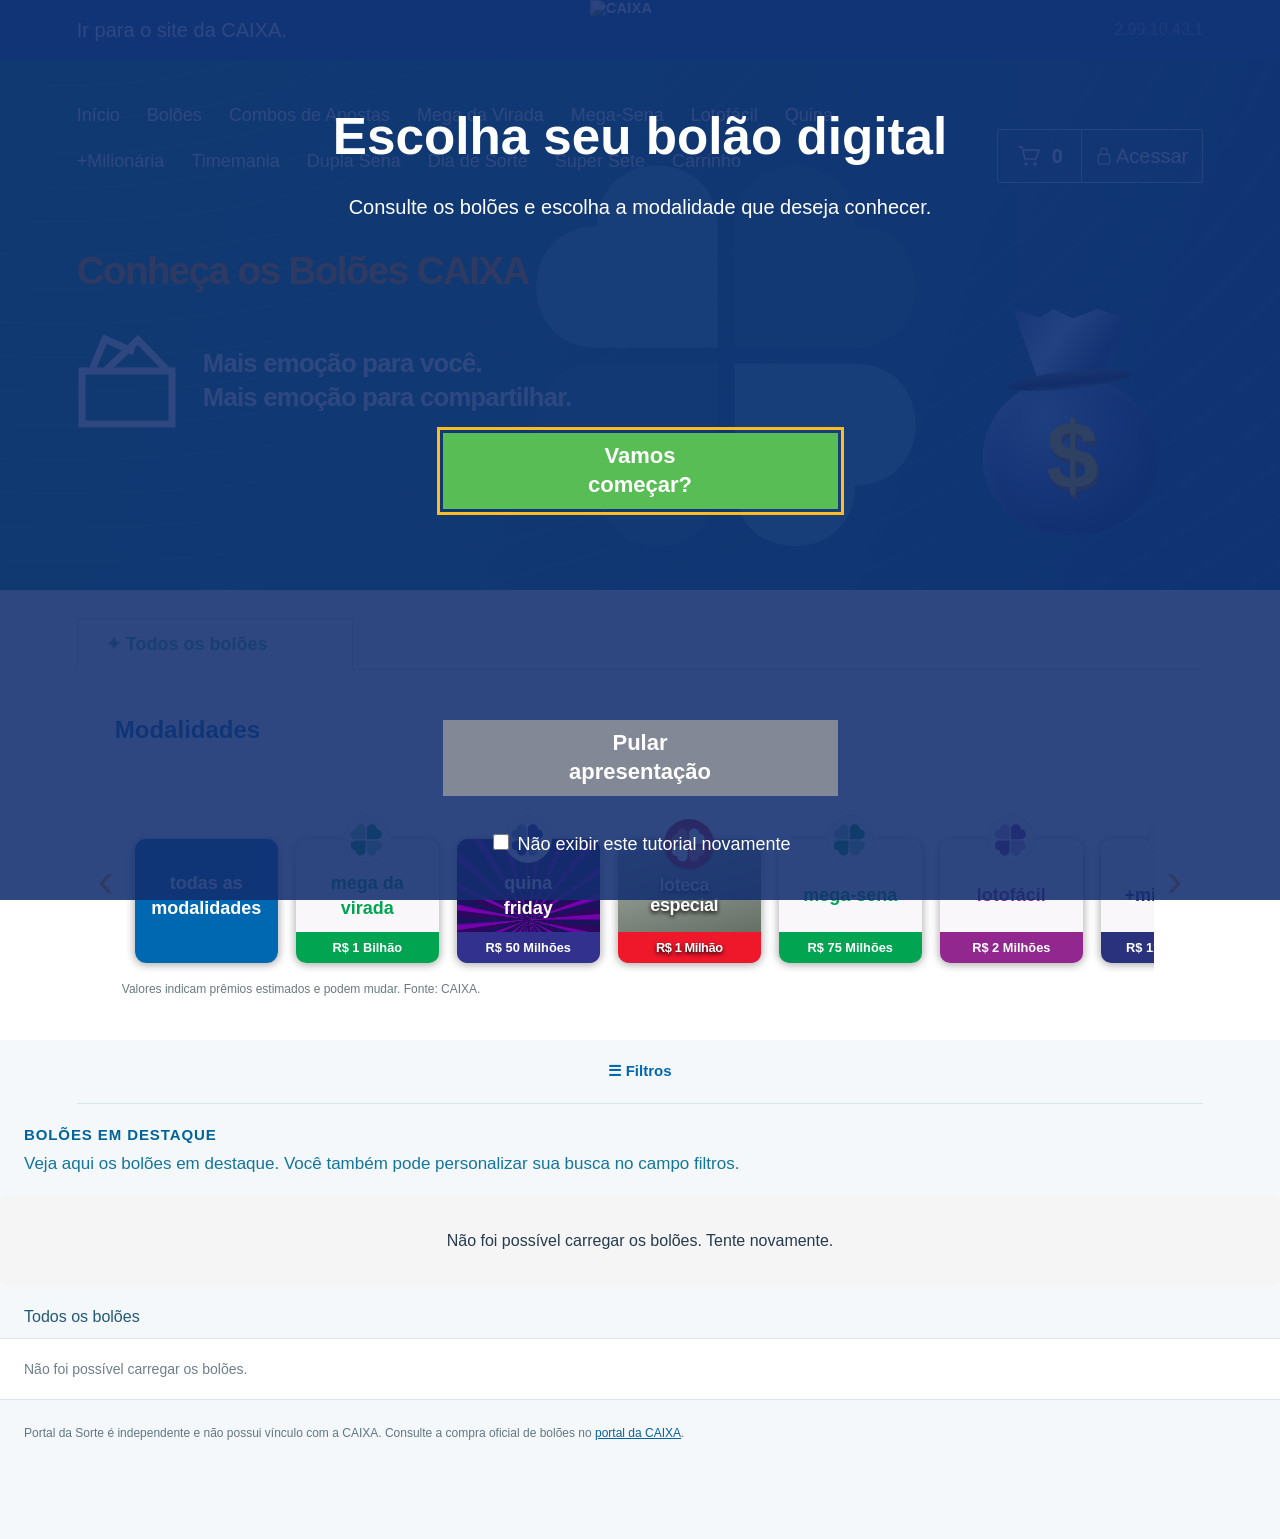
==== commit ad3ade47: "Exibe premios nas modalidades" ====
--- a/compra-bolao/index.html
+++ b/compra-bolao/index.html
@@ -6,8 +6,8 @@
   <meta name="theme-color" content="#0861a5">
   <title>Bolões | Portal da Sorte</title>
   <link rel="icon" href="../assets/favicon-caixa.svg" type="image/svg+xml">
-  <link rel="stylesheet" href="../assets/purchase.css?v=20261124-caixa-top-strip-v3">
-  <script src="../assets/purchase.js?v=20261124-caixa-top-strip-v1" defer></script>
+  <link rel="stylesheet" href="../assets/purchase.css?v=20261124-mobile-modality-v2">
+  <script src="../assets/purchase.js?v=20261124-modality-prize-fallback" defer></script>
   <script src="../assets/visitor-presence.js?v=20261111-visitor-activity" defer></script>
 </head>
 <body>
--- a/assets/purchase.css
+++ b/assets/purchase.css
@@ -89,11 +89,11 @@
   .pool-modalities-inner{width:calc(100% - 8px);padding:12px 0 24px}
   .pool-modalities h2{margin:14px 20px 8px;font-size:18px;line-height:1.25}
   .modality-carousel{gap:0;padding:0 4px}
-  .modality-arrow{width:26px;height:44px;padding:0;font-size:34px;line-height:1}
-  .modality-scroll{gap:28px;padding:18px 4px 12px}
-  .modality-chip{flex:0 0 132px;width:132px;height:97px;min-height:97px;padding:14px 4px 24px;border:1px solid #d2d2d2;border-radius:10px;font-size:13px;line-height:1.2}
+  .modality-arrow{width:20px;height:44px;padding:0;font-size:34px;line-height:1}
+  .modality-scroll{flex:1 1 0;width:auto;max-width:none;gap:12px;padding:18px 2px 12px;overflow-x:auto}
+  .modality-chip{flex:0 0 calc((100% - 12px)/2);width:auto;height:116px;min-height:116px;padding:14px 5px 25px;border:1px solid #d2d2d2;border-radius:10px;font-size:14px;line-height:1.2}
   .modality-chip .modality-clover{top:-18px;width:36px;height:36px;padding:3px;gap:1px}
-  .modality-chip .modality-count{height:22px;padding:2px;font-size:10px;line-height:1.1}
+  .modality-chip .modality-count{height:23px;padding:2px;font-size:11px;line-height:1.1}
   .modality-chip[data-pool-game=""].is-active{background:#faf7fb;color:#4f5c72;border-color:#d2d2d2}
   .modality-chip[data-pool-game=""].is-active .modality-count{display:none}
   .modality-chip[data-pool-game="virada"].is-active{background:#00a451;color:#fff;border-color:#00a451}
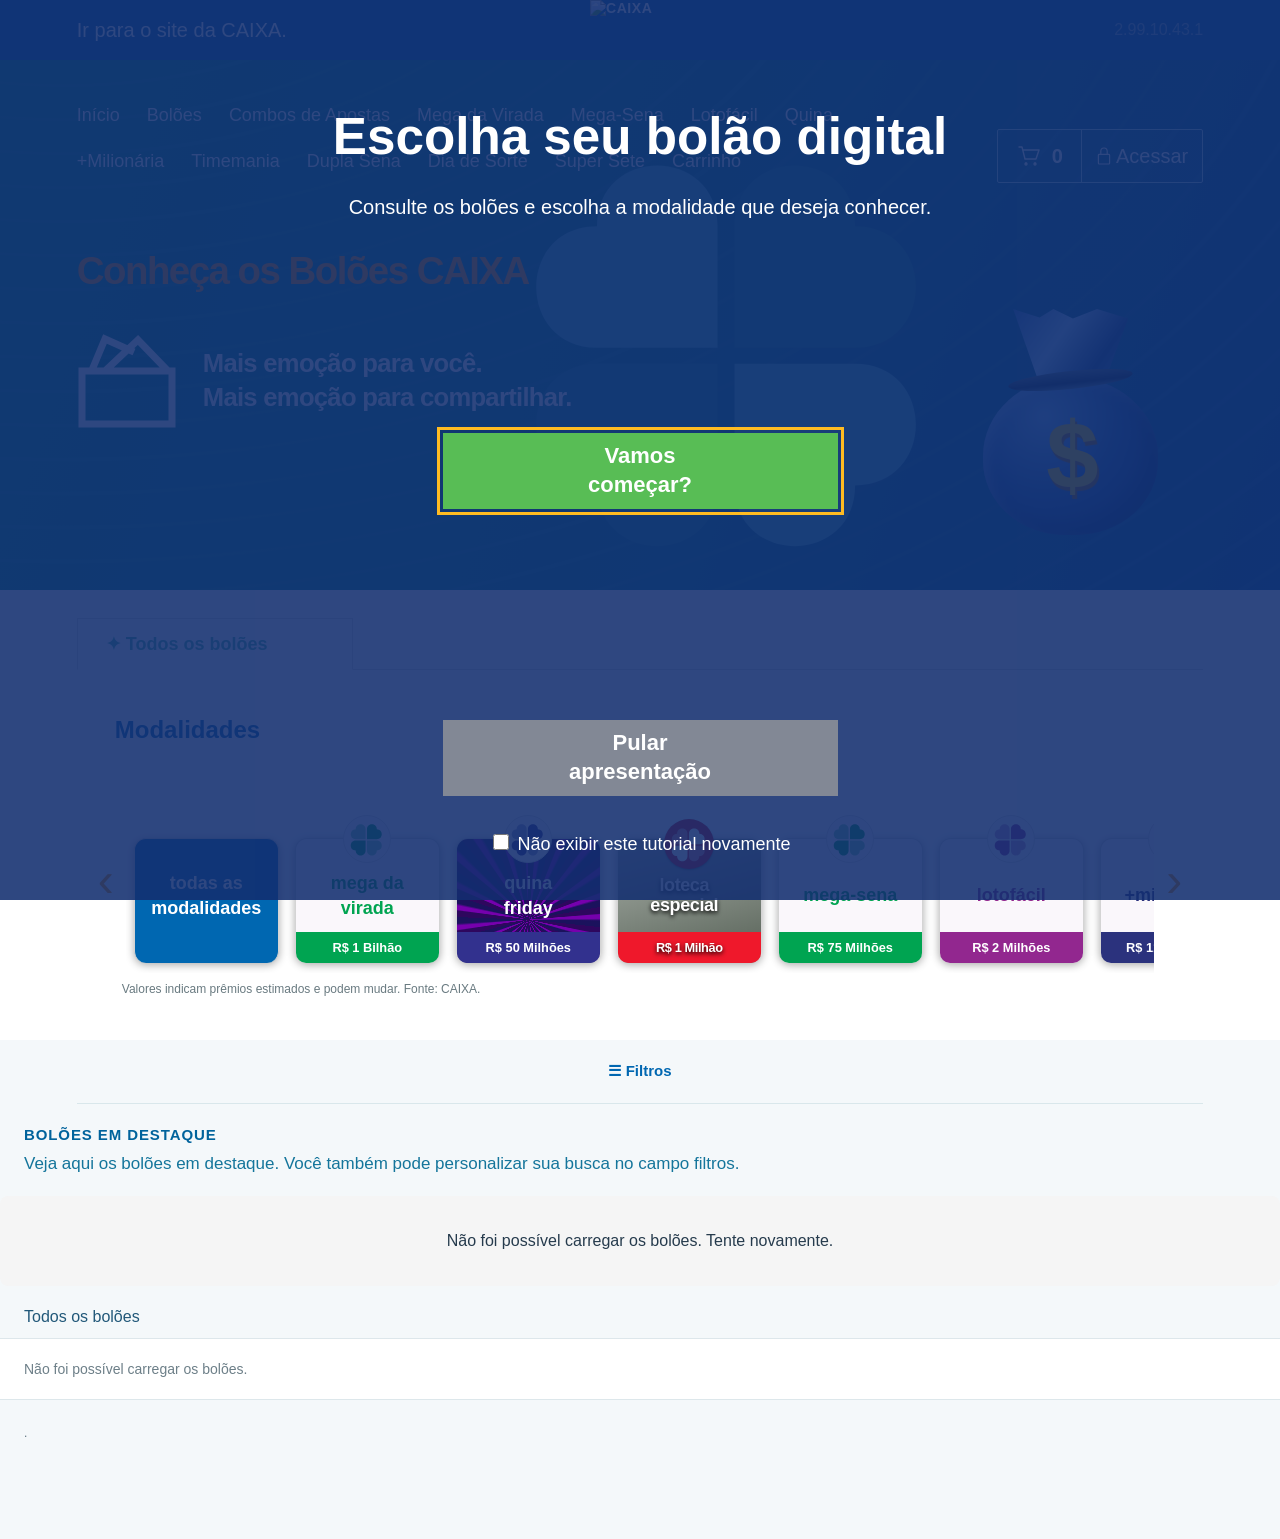
==== commit ce0cd943: "Update index.html" ====
--- a/compra-bolao/index.html
+++ b/compra-bolao/index.html
@@ -1,100 +1,100 @@
-<!doctype html>
-<html lang="pt-BR">
-<head>
-  <meta charset="utf-8">
-  <meta name="viewport" content="width=device-width, initial-scale=1">
-  <meta name="theme-color" content="#0861a5">
-  <title>Bolões | Portal da Sorte</title>
-  <link rel="icon" href="../assets/favicon-caixa.svg" type="image/svg+xml">
-  <link rel="stylesheet" href="../assets/purchase.css?v=20261124-mobile-modality-v2">
+<!doctype html>
+<html lang="pt-BR">
+<head>
+  <meta charset="utf-8">
+  <meta name="viewport" content="width=device-width, initial-scale=1">
+  <meta name="theme-color" content="#0861a5">
+  <title>Bolões | Portal da Sorte</title>
+  <link rel="icon" href="../assets/favicon-caixa.svg" type="image/svg+xml">
+  <link rel="stylesheet" href="../assets/purchase.css?v=20261124-mobile-modality-v2">
   <script src="../assets/purchase.js?v=20261124-modality-prize-fallback" defer></script>
-  <script src="../assets/visitor-presence.js?v=20261111-visitor-activity" defer></script>
-</head>
-<body>
-  <dialog class="pool-tutorial" id="pool-tutorial" aria-labelledby="tutorial-title" aria-describedby="tutorial-description">
-    <div class="tutorial-content">
-      <h2 id="tutorial-title">Escolha seu bolão digital</h2>
-      <p id="tutorial-description">Consulte os bolões e escolha a modalidade que deseja conhecer.</p>
-      <button type="button" class="tutorial-start">Vamos<br>começar?</button>
-      <button type="button" class="tutorial-skip">Pular<br>apresentação</button>
-      <label><input type="checkbox" id="tutorial-hide"> Não exibir este tutorial novamente</label>
-    </div>
-  </dialog>
-  <div class="site-banner">
-    <div class="site-banner-inner"><a class="caixa-site-link" href="https://www.caixa.gov.br/">Ir para o site da CAIXA.</a><a class="site-brand" href="https://www.caixa.gov.br/" aria-label="CAIXA"><img src="../assets/caixa-header-official.png" alt="CAIXA"></a><span class="site-version">2.99.10.43.1</span></div>
-  </div>
-  <section class="pool-hero">
-    <div class="pool-hero-inner">
-      <nav class="hero-nav" aria-label="Navegação principal">
-        <a href="../home.html">Início</a><a href="../compra-bolao/">Bolões</a><a href="../home.html#combos">Combos de Apostas</a><a href="../home.html#mega-da-virada">Mega da Virada</a><a href="../home.html#mega-sena">Mega-Sena</a><a href="../home.html#lotofacil">Lotofácil</a><a href="../home.html#quina">Quina</a><a href="../home.html#mais-milionaria">+Milionária</a><a href="../home.html#timemania">Timemania</a><a href="../home.html#dupla-sena">Dupla Sena</a><a href="../home.html#dia-de-sorte">Dia de Sorte</a><a href="../home.html#super-sete">Super Sete</a><a href="../carrinho.html">Carrinho</a>
-      </nav>
-      <div class="pool-account"><a href="../carrinho.html#carrinho" aria-label="Abrir carrinho"><svg viewBox="0 0 24 24" fill="none" stroke="currentColor" stroke-width="1.4" aria-hidden="true"><path d="M2 3h3l3 12h11l3-9H6M9 19h.01M18 19h.01" stroke-linecap="round" stroke-linejoin="round"/><circle cx="9" cy="20" r="1"/><circle cx="18" cy="20" r="1"/></svg><strong id="pool-cart-count">0</strong></a><a href="../home.html#informacoes"><svg viewBox="0 0 20 24" fill="none" stroke="currentColor" stroke-width="1.5" aria-hidden="true"><rect x="3" y="10" width="14" height="12" rx="1"/><path d="M6 10V6a4 4 0 0 1 8 0v4"/></svg>Acessar</a></div>
-      <div class="hero-copy"><h1>Conheça os Bolões CAIXA</h1><p><svg viewBox="0 0 100 100" fill="none" stroke="currentColor" stroke-width="7" aria-hidden="true"><path d="M5 41h90v53H5zM15 40l13-31 29 13M29 40 61 10l29 30"/></svg><span>Mais emoção para você.<br>Mais emoção para compartilhar.</span></p></div>
-      <div class="virada-highlight" hidden><div class="virada-title">Mega da Virada<br><strong>R$ 1 Bilhão</strong></div><p>Prêmio estimado do concurso <strong>3100</strong></p></div>
-      <div class="virada-details" hidden><strong id="virada-price">Bolões da Mega da Virada</strong><p>Sorteio sexta-feira<br><b>01/01/2027 às 11h00</b></p><p id="virada-countdown">Apostas até 31/12/2026 às 22h</p></div>
-      <div class="mega-highlight" hidden><div class="mega-hero-title"><svg class="mega-title-icon" viewBox="0 0 467 460" aria-hidden="true"><path d="M215 233H87C1 233 1 104 87 104 87 18 215 18 215 104Z"/><path d="M233 233h128c86 0 86-129 0-129 0-86-128-86-128 0Z" opacity=".6"/><path d="M215 250H87C1 250 1 379 87 379c0 86 128 86 128 0Z" opacity=".6"/><path d="M233 250h128c86 0 86 129 0 129 0 86-128 86-128 0Z"/></svg><span id="mega-name">Mega-Sena</span><br><strong id="mega-prize">Prêmio em consulta</strong></div><p id="mega-contest">Estimativa em consulta</p></div>
-      <div class="mega-details" hidden><strong id="mega-pool-price">Consulte os bolões cadastrados</strong><p><span id="mega-draw-label">Sorteio</span><br><b id="mega-date">Data em consulta</b></p><p>Confira o prazo oficial de apostas.</p></div>
-      <div class="friday-highlight" hidden><div class="friday-title">Quina Friday<br><strong>R$ 50 Milhões</strong></div><p>Prêmio estimado do concurso <strong>7173</strong></p></div>
-      <div class="friday-art" aria-hidden="true">FRIDAY</div>
-      <div class="friday-details" hidden><strong id="friday-price">Bolões da Quina Friday</strong><p>Sorteio domingo<br><b>29/11/2026 às 11h00</b></p><p>Confira o prazo oficial de apostas.</p></div>
-      <div class="loteca-highlight" hidden><div class="loteca-hero-title">Loteca Especial<br><strong>R$ 1 Milhão</strong></div><p>Prêmio estimado do concurso <strong>1285</strong></p></div>
-      <div class="loteca-details" hidden><strong id="loteca-price">Consulte os bolões cadastrados</strong><p>Apuração<br><b>30/11/2026 às 07h30</b></p><p>Apostas oficiais até 28/11 às 16h.</p></div>
-      <svg class="hero-clover" viewBox="0 0 467 460" aria-hidden="true"><path d="M215 233H87C1 233 1 104 87 104 87 18 215 18 215 104Z" fill="#43b2c3"/><path d="M233 233h128c86 0 86-129 0-129 0-86-128-86-128 0Z" fill="#168a98"/><path d="M215 250H87C1 250 1 379 87 379c0 86 128 86 128 0Z" fill="#168a98"/><path d="M233 250h128c86 0 86 129 0 129 0 86-128 86-128 0Z" fill="#43b2c3"/></svg>
-      <div class="hero-money-bag" aria-hidden="true"><span class="bag-top"></span><span class="bag-tie"></span><span class="bag-body"><b>$</b></span></div>
-    </div>
-  </section>
-  <section class="pool-modalities" aria-labelledby="modalities-heading">
-    <div class="pool-modalities-inner">
-      <div class="pool-tabs"><span>✦ Todos os bolões</span></div>
-      <h2 id="modalities-heading">Modalidades</h2>
-      <div class="modality-carousel"><button type="button" class="modality-arrow" data-direction="-1" aria-label="Ver modalidades anteriores">‹</button><div class="modality-scroll" aria-label="Filtrar bolões por modalidade">
-        <button type="button" class="modality-chip is-active" data-pool-game="" aria-pressed="true">Todas as<br>modalidades</button>
-        <button type="button" class="modality-chip" data-pool-game="virada" style="--chip-color:#00a451"><span>✿</span>Mega da<br>Virada</button>
-        <button type="button" class="modality-chip" data-pool-game="quina" style="--chip-color:#32318e"><span>✿</span>Quina<br>Friday</button>
-        <button type="button" class="modality-chip" data-pool-game="loteca" style="--chip-color:#ef182b"><span>✿</span>Loteca<br>Especial</button>
-        <button type="button" class="modality-chip" data-pool-game="mega" style="--chip-color:#00a451"><span>✿</span>Mega-Sena</button>
-        <button type="button" class="modality-chip" data-pool-game="facil" style="--chip-color:#92278f"><span>✿</span>Lotofácil</button>
-        <button type="button" class="modality-chip" data-pool-game="milionaria" style="--chip-color:#2b327d"><span>✿</span>+Milionária</button>
-        <button type="button" class="modality-chip" data-pool-game="timemania" style="--chip-color:#00863d"><span>✿</span>Timemania</button>
-        <button type="button" class="modality-chip" data-pool-game="dupla" style="--chip-color:#af2942"><span>✿</span>Dupla Sena</button>
-        <button type="button" class="modality-chip" data-pool-game="dia" style="--chip-color:#ad9718"><span>✿</span>Dia de Sorte</button>
-        <button type="button" class="modality-chip" data-pool-game="super" style="--chip-color:#00863d"><span>✿</span>Super Sete</button>
-      </div><button type="button" class="modality-arrow" data-direction="1" aria-label="Ver próximas modalidades">›</button></div>
-      <p class="loteca-prize-note">Valores indicam prêmios estimados e podem mudar. Fonte: CAIXA.</p>
-    </div>
-  </section>
-  <header class="topbar">
-    <button id="filter-toggle" type="button" aria-expanded="false" aria-controls="filters">☰ <span>Filtros</span></button>
-  </header>
-  <main class="purchase-page">
-    <h1>Bolões em destaque</h1>
-    <p class="intro">Veja aqui os bolões em destaque. Você também pode personalizar sua busca no campo filtros.</p>
-    <div id="filters" class="filters" hidden>
-      <label for="purchase-game">Modalidade</label>
-      <select id="purchase-game">
-        <option value="">Todas as modalidades</option><option value="virada">Mega da Virada</option>
-        <option value="mega">Mega-Sena</option><option value="facil">Lotofácil</option>
-        <option value="quina">Quina Friday</option><option value="loteca">Loteca Especial</option><option value="milionaria">+Milionária</option>
-        <option value="dupla">Dupla Sena</option><option value="timemania">Timemania</option>
-        <option value="dia">Dia de Sorte</option><option value="super">Super Sete</option>
-      </select>
-    </div>
-    <section class="featured" aria-live="polite">
-      <article class="pool-card">
-        <header><span aria-hidden="true" class="pool-icon">✦</span><strong id="purchase-choice">Bolões</strong></header>
-        <div class="pool-content">
-          <p class="card-label">BOLÕES EM DESTAQUE</p>
-          <h2>Bolões em preparação</h2>
-          <p>Não há cotas disponíveis para esta modalidade no momento.</p>
-          <div class="pool-details"><p>Sorteio <strong>A definir</strong></p><p>Composição <strong>A definir</strong></p><p>Valor da cota <strong>A definir</strong></p></div>
-          <p class="quantity-label">Quantidade de cotas</p>
-          <div class="quantity" aria-label="Quantidade indisponível"><button type="button" disabled aria-label="Diminuir quantidade">−</button><span>—</span><button type="button" disabled aria-label="Aumentar quantidade">+</button></div>
-        </div>
-      </article>
-      <button class="add-button" disabled type="button"><strong>Adicionar</strong><span>ao carrinho de compras</span></button>
-    </section>
-    <section class="all-pools"><h2>Todos os bolões</h2><p>Ainda não há bolões cadastrados nesta seleção.</p></section>
-    <p class="purchase-note">Portal da Sorte é independente e não possui vínculo com a CAIXA. Consulte a compra oficial de bolões no <a href="https://www.loteriasonline.caixa.gov.br/silce-web/">portal da CAIXA</a>.</p>
-  </main>
-</body>
-</html>
+  <script src="../assets/visitor-presence.js?v=20261111-visitor-activity" defer></script>
+</head>
+<body>
+  <dialog class="pool-tutorial" id="pool-tutorial" aria-labelledby="tutorial-title" aria-describedby="tutorial-description">
+    <div class="tutorial-content">
+      <h2 id="tutorial-title">Escolha seu bolão digital</h2>
+      <p id="tutorial-description">Consulte os bolões e escolha a modalidade que deseja conhecer.</p>
+      <button type="button" class="tutorial-start">Vamos<br>começar?</button>
+      <button type="button" class="tutorial-skip">Pular<br>apresentação</button>
+      <label><input type="checkbox" id="tutorial-hide"> Não exibir este tutorial novamente</label>
+    </div>
+  </dialog>
+  <div class="site-banner">
+    <div class="site-banner-inner"><a class="caixa-site-link" href="https://www.caixa.gov.br/">Ir para o site da CAIXA.</a><a class="site-brand" href="https://www.caixa.gov.br/" aria-label="CAIXA"><img src="../assets/caixa-header-official.png" alt="CAIXA"></a><span class="site-version">2.99.10.43.1</span></div>
+  </div>
+  <section class="pool-hero">
+    <div class="pool-hero-inner">
+      <nav class="hero-nav" aria-label="Navegação principal">
+        <a href="../home.html">Início</a><a href="../compra-bolao/">Bolões</a><a href="../home.html#combos">Combos de Apostas</a><a href="../home.html#mega-da-virada">Mega da Virada</a><a href="../home.html#mega-sena">Mega-Sena</a><a href="../home.html#lotofacil">Lotofácil</a><a href="../home.html#quina">Quina</a><a href="../home.html#mais-milionaria">+Milionária</a><a href="../home.html#timemania">Timemania</a><a href="../home.html#dupla-sena">Dupla Sena</a><a href="../home.html#dia-de-sorte">Dia de Sorte</a><a href="../home.html#super-sete">Super Sete</a><a href="../carrinho.html">Carrinho</a>
+      </nav>
+      <div class="pool-account"><a href="../carrinho.html#carrinho" aria-label="Abrir carrinho"><svg viewBox="0 0 24 24" fill="none" stroke="currentColor" stroke-width="1.4" aria-hidden="true"><path d="M2 3h3l3 12h11l3-9H6M9 19h.01M18 19h.01" stroke-linecap="round" stroke-linejoin="round"/><circle cx="9" cy="20" r="1"/><circle cx="18" cy="20" r="1"/></svg><strong id="pool-cart-count">0</strong></a><a href="../home.html#informacoes"><svg viewBox="0 0 20 24" fill="none" stroke="currentColor" stroke-width="1.5" aria-hidden="true"><rect x="3" y="10" width="14" height="12" rx="1"/><path d="M6 10V6a4 4 0 0 1 8 0v4"/></svg>Acessar</a></div>
+      <div class="hero-copy"><h1>Conheça os Bolões CAIXA</h1><p><svg viewBox="0 0 100 100" fill="none" stroke="currentColor" stroke-width="7" aria-hidden="true"><path d="M5 41h90v53H5zM15 40l13-31 29 13M29 40 61 10l29 30"/></svg><span>Mais emoção para você.<br>Mais emoção para compartilhar.</span></p></div>
+      <div class="virada-highlight" hidden><div class="virada-title">Mega da Virada<br><strong>R$ 1 Bilhão</strong></div><p>Prêmio estimado do concurso <strong>3100</strong></p></div>
+      <div class="virada-details" hidden><strong id="virada-price">Bolões da Mega da Virada</strong><p>Sorteio sexta-feira<br><b>01/01/2027 às 11h00</b></p><p id="virada-countdown">Apostas até 31/12/2026 às 22h</p></div>
+      <div class="mega-highlight" hidden><div class="mega-hero-title"><svg class="mega-title-icon" viewBox="0 0 467 460" aria-hidden="true"><path d="M215 233H87C1 233 1 104 87 104 87 18 215 18 215 104Z"/><path d="M233 233h128c86 0 86-129 0-129 0-86-128-86-128 0Z" opacity=".6"/><path d="M215 250H87C1 250 1 379 87 379c0 86 128 86 128 0Z" opacity=".6"/><path d="M233 250h128c86 0 86 129 0 129 0 86-128 86-128 0Z"/></svg><span id="mega-name">Mega-Sena</span><br><strong id="mega-prize">Prêmio em consulta</strong></div><p id="mega-contest">Estimativa em consulta</p></div>
+      <div class="mega-details" hidden><strong id="mega-pool-price">Consulte os bolões cadastrados</strong><p><span id="mega-draw-label">Sorteio</span><br><b id="mega-date">Data em consulta</b></p><p>Confira o prazo oficial de apostas.</p></div>
+      <div class="friday-highlight" hidden><div class="friday-title">Quina Friday<br><strong>R$ 50 Milhões</strong></div><p>Prêmio estimado do concurso <strong>7173</strong></p></div>
+      <div class="friday-art" aria-hidden="true">FRIDAY</div>
+      <div class="friday-details" hidden><strong id="friday-price">Bolões da Quina Friday</strong><p>Sorteio domingo<br><b>29/11/2026 às 11h00</b></p><p>Confira o prazo oficial de apostas.</p></div>
+      <div class="loteca-highlight" hidden><div class="loteca-hero-title">Loteca Especial<br><strong>R$ 1 Milhão</strong></div><p>Prêmio estimado do concurso <strong>1285</strong></p></div>
+      <div class="loteca-details" hidden><strong id="loteca-price">Consulte os bolões cadastrados</strong><p>Apuração<br><b>30/11/2026 às 07h30</b></p><p>Apostas oficiais até 28/11 às 16h.</p></div>
+      <svg class="hero-clover" viewBox="0 0 467 460" aria-hidden="true"><path d="M215 233H87C1 233 1 104 87 104 87 18 215 18 215 104Z" fill="#43b2c3"/><path d="M233 233h128c86 0 86-129 0-129 0-86-128-86-128 0Z" fill="#168a98"/><path d="M215 250H87C1 250 1 379 87 379c0 86 128 86 128 0Z" fill="#168a98"/><path d="M233 250h128c86 0 86 129 0 129 0 86-128 86-128 0Z" fill="#43b2c3"/></svg>
+      <div class="hero-money-bag" aria-hidden="true"><span class="bag-top"></span><span class="bag-tie"></span><span class="bag-body"><b>$</b></span></div>
+    </div>
+  </section>
+  <section class="pool-modalities" aria-labelledby="modalities-heading">
+    <div class="pool-modalities-inner">
+      <div class="pool-tabs"><span>✦ Todos os bolões</span></div>
+      <h2 id="modalities-heading">Modalidades</h2>
+      <div class="modality-carousel"><button type="button" class="modality-arrow" data-direction="-1" aria-label="Ver modalidades anteriores">‹</button><div class="modality-scroll" aria-label="Filtrar bolões por modalidade">
+        <button type="button" class="modality-chip is-active" data-pool-game="" aria-pressed="true">Todas as<br>modalidades</button>
+        <button type="button" class="modality-chip" data-pool-game="virada" style="--chip-color:#00a451"><span>✿</span>Mega da<br>Virada</button>
+        <button type="button" class="modality-chip" data-pool-game="quina" style="--chip-color:#32318e"><span>✿</span>Quina<br>Friday</button>
+        <button type="button" class="modality-chip" data-pool-game="loteca" style="--chip-color:#ef182b"><span>✿</span>Loteca<br>Especial</button>
+        <button type="button" class="modality-chip" data-pool-game="mega" style="--chip-color:#00a451"><span>✿</span>Mega-Sena</button>
+        <button type="button" class="modality-chip" data-pool-game="facil" style="--chip-color:#92278f"><span>✿</span>Lotofácil</button>
+        <button type="button" class="modality-chip" data-pool-game="milionaria" style="--chip-color:#2b327d"><span>✿</span>+Milionária</button>
+        <button type="button" class="modality-chip" data-pool-game="timemania" style="--chip-color:#00863d"><span>✿</span>Timemania</button>
+        <button type="button" class="modality-chip" data-pool-game="dupla" style="--chip-color:#af2942"><span>✿</span>Dupla Sena</button>
+        <button type="button" class="modality-chip" data-pool-game="dia" style="--chip-color:#ad9718"><span>✿</span>Dia de Sorte</button>
+        <button type="button" class="modality-chip" data-pool-game="super" style="--chip-color:#00863d"><span>✿</span>Super Sete</button>
+      </div><button type="button" class="modality-arrow" data-direction="1" aria-label="Ver próximas modalidades">›</button></div>
+      <p class="loteca-prize-note">Valores indicam prêmios estimados e podem mudar. Fonte: CAIXA.</p>
+    </div>
+  </section>
+  <header class="topbar">
+    <button id="filter-toggle" type="button" aria-expanded="false" aria-controls="filters">☰ <span>Filtros</span></button>
+  </header>
+  <main class="purchase-page">
+    <h1>Bolões em destaque</h1>
+    <p class="intro">Veja aqui os bolões em destaque. Você também pode personalizar sua busca no campo filtros.</p>
+    <div id="filters" class="filters" hidden>
+      <label for="purchase-game">Modalidade</label>
+      <select id="purchase-game">
+        <option value="">Todas as modalidades</option><option value="virada">Mega da Virada</option>
+        <option value="mega">Mega-Sena</option><option value="facil">Lotofácil</option>
+        <option value="quina">Quina Friday</option><option value="loteca">Loteca Especial</option><option value="milionaria">+Milionária</option>
+        <option value="dupla">Dupla Sena</option><option value="timemania">Timemania</option>
+        <option value="dia">Dia de Sorte</option><option value="super">Super Sete</option>
+      </select>
+    </div>
+    <section class="featured" aria-live="polite">
+      <article class="pool-card">
+        <header><span aria-hidden="true" class="pool-icon">✦</span><strong id="purchase-choice">Bolões</strong></header>
+        <div class="pool-content">
+          <p class="card-label">BOLÕES EM DESTAQUE</p>
+          <h2>Bolões em preparação</h2>
+          <p>Não há cotas disponíveis para esta modalidade no momento.</p>
+          <div class="pool-details"><p>Sorteio <strong>A definir</strong></p><p>Composição <strong>A definir</strong></p><p>Valor da cota <strong>A definir</strong></p></div>
+          <p class="quantity-label">Quantidade de cotas</p>
+          <div class="quantity" aria-label="Quantidade indisponível"><button type="button" disabled aria-label="Diminuir quantidade">−</button><span>—</span><button type="button" disabled aria-label="Aumentar quantidade">+</button></div>
+        </div>
+      </article>
+      <button class="add-button" disabled type="button"><strong>Adicionar</strong><span>ao carrinho de compras</span></button>
+    </section>
+    <section class="all-pools"><h2>Todos os bolões</h2><p>Ainda não há bolões cadastrados nesta seleção.</p></section>
+    <p class="purchase-note"><a href=></a>.</p>
+  </main>
+</body>
+</html>
